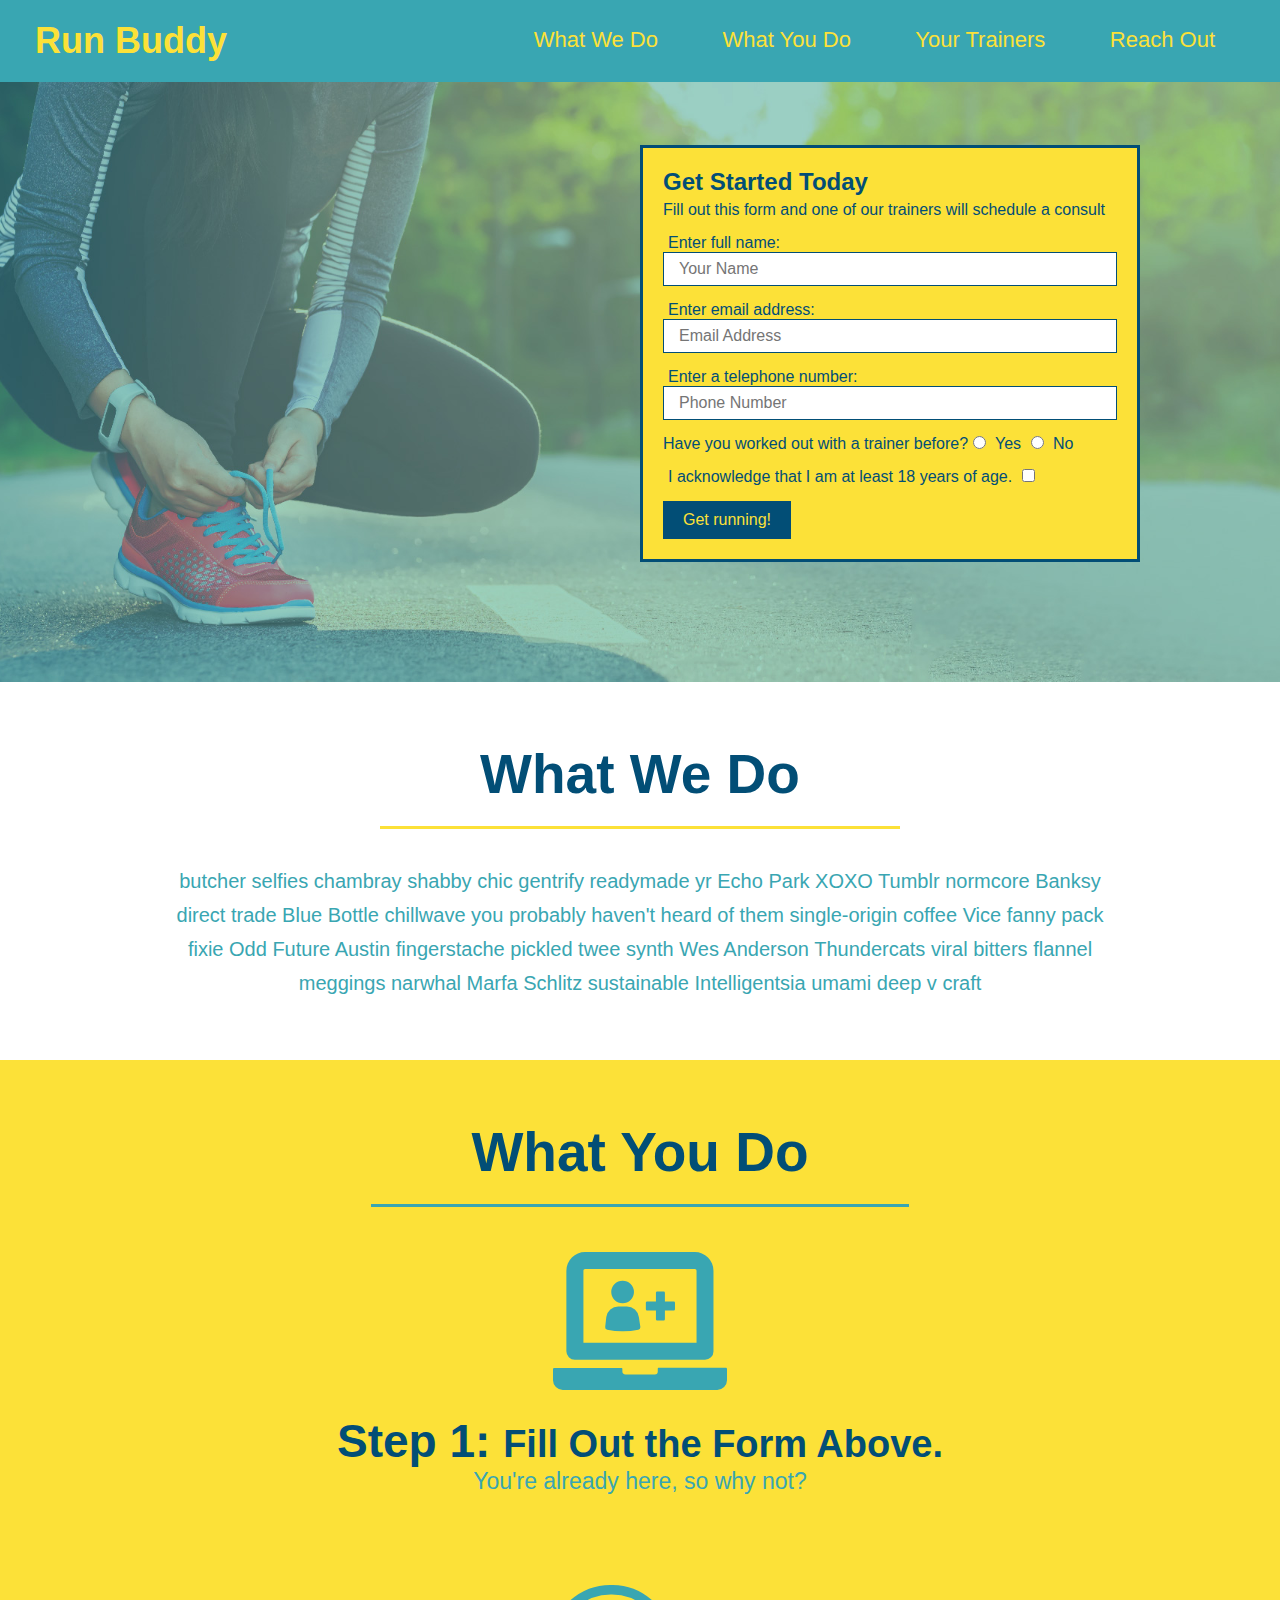
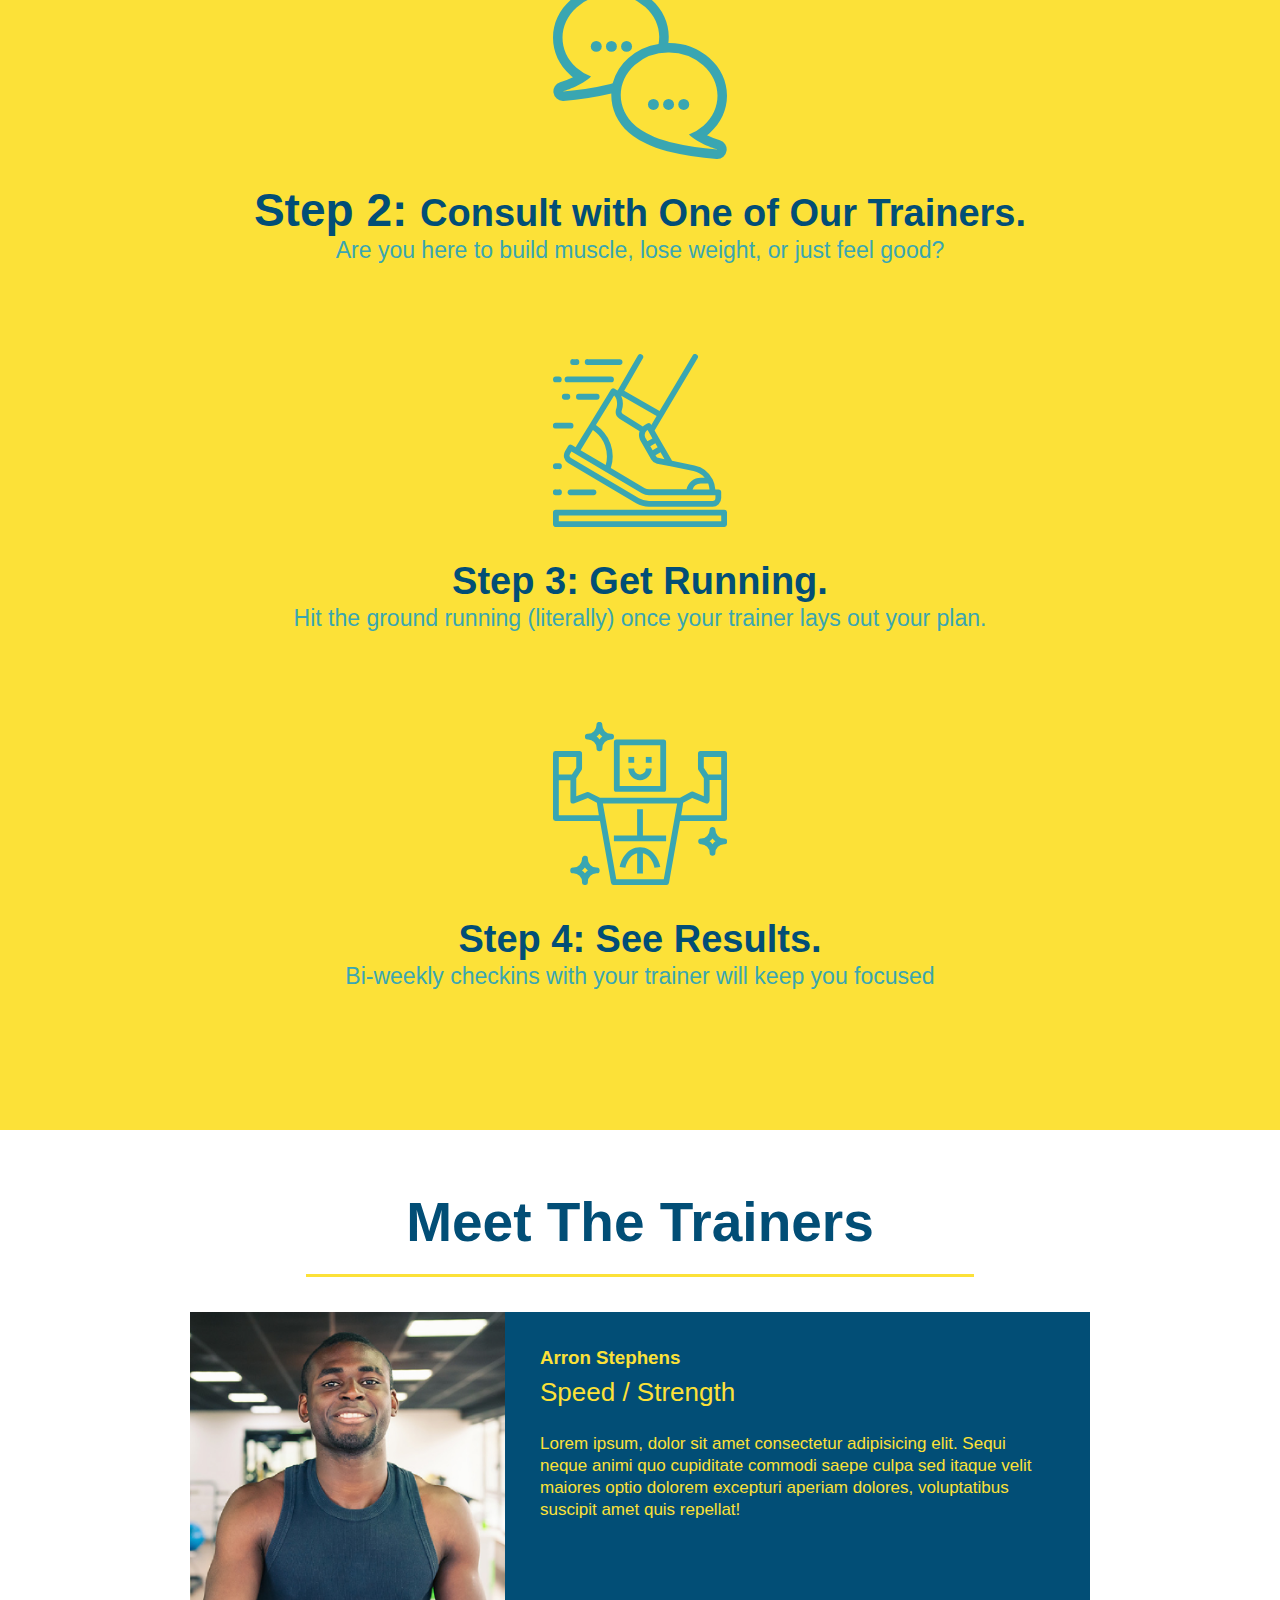
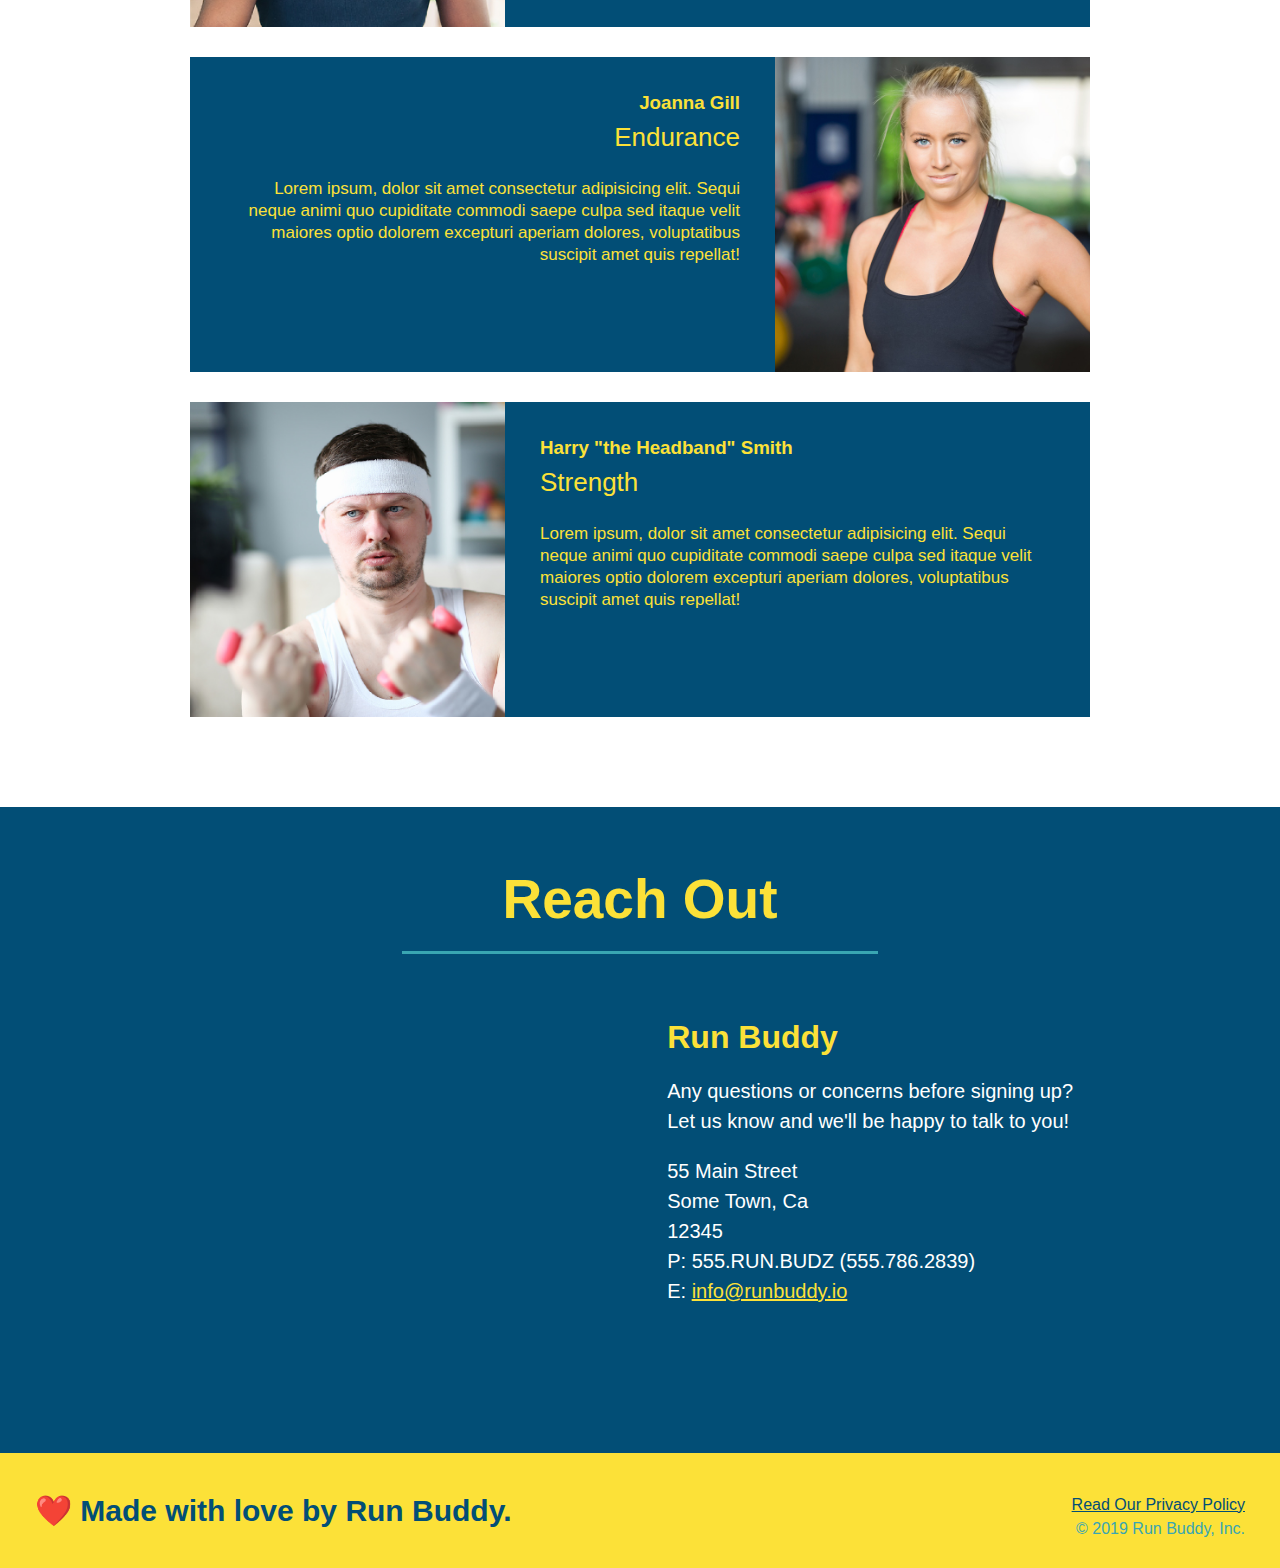
==== index.html @ 85650e06 "privacy policy" ====
<!DOCTYPE html>

<html lang="en">

<head>

<meta charset="UTF-8" />
<title>Run Buddy</title>
<link rel="stylesheet" href="./assets/css/style.css" />
</head>

<body>

    <!-- navigation -->
<header>
    <h1>
        <a href="/">Run Buddy</a>
    </h1>
    <nav>
        <!-- Unordered list element -->
        <ul>
            <!-- List item element -->
            <li>
                <!-- Anchor element -->
                <a href="#what-we-do">What We Do</a>
            </li>
            <li>
                <a href="#what-you-do">What You Do</a>
            </li>
            <li>
                <a href="#your-trainers">Your Trainers</a>
            </li>
            <li>
                <a href="#reach-out">Reach Out</a>
            </li>
        </ul>
    </nav>
</header>

<!-- hero/jumbotron -->
<section class="hero">
    <div class="hero-form">
        <h3>Get Started Today</h3>
        <p>Fill out this form and one of our trainers will schedule a consult</p>
        <!-- Add form element -->
        <form>
            <label for="name">Enter full name:</label>
            <input type="text" placeholder="Your Name" name="name" id="name" class="form-input" />
            <label for="email">Enter email address:</label>
            <input type="email" placeholder="Email Address" name="email" id="email" class="form-input" />
            <label for="phone">Enter a telephone number:</label>
            <input type="tel" placeholder="Phone Number" name="phone" id="phone" class="form-input" />
            <p>
                Have you worked out with a trainer before?
                <input type="radio" name="trainer-confirm" id="trainer-yes" />
                <label for="trainer-yes">Yes</label>
                <input type="radio" name="trainer-confirm" id="trainer-no" />
                <label for="trainer-no">No</label>
            </p>
            <P>
            <label for="checkbox" >
                I acknowledge that I am at least 18 years of age.
            </label>
            <input type="checkbox" name="age-confirm" id="checkbox" />    
            </P>
            <button type="submit">
                Get running!
            </button>
        </form>
    </div>
</section>
<!--end hero -->

<!-- "What we do" section -->
<section id="what-we-do" class="intro">
    <h2 class="section-title primary-border">What We Do</h2>
    <p>
        butcher selfies chambray shabby chic gentrify readymade yr Echo Park XOXO Tumblr normcore Banksy direct trade Blue Bottle chillwave you probably haven't heard of them single-origin coffee Vice fanny pack fixie Odd Future Austin fingerstache pickled twee synth Wes Anderson Thundercats viral bitters flannel meggings narwhal Marfa Schlitz sustainable Intelligentsia umami deep v craft
    </p>
</section>

<!-- "what you do" -->
<section id="what-you-do" class="steps">
    <h2 class="section-title secondary-border">What You Do</h2>

    <div>
        <img src="./assets/images/step-1.svg" alt="" />
        <h3>Step 1: <span>Fill Out the Form Above.</span></h3>
        <p>You're already here, so why not?</p>
    </div>

    <div>
        <img src="./assets/images/step-2.svg" alt="" />
        <h3>Step 2: <span>Consult with One of Our Trainers.</span></h3>
        <p>Are you here to build muscle, lose weight, or just feel good?</p>
    </div>

    <div>
        <img src="./assets/images/step-3.svg" alt="" />
        <h3> <span>Step 3: Get Running.</span></h3>
        <p>Hit the ground running (literally) once your trainer lays out your plan.</p>
    </div>

    <div>
        <img src="./assets/images/step-4.svg" alt="" />
        <h3> <span>Step 4: See Results.</span></h3>
        <p>Bi-weekly checkins with your trainer will keep you focused</p>
    </div>
</section>

<!-- "meet the trainers" section -->
<section id="your-trainers" class="trainers">
    <h2 class="section-title primary-border">
        Meet The Trainers
    </h2>
    <article class="trainer">
        <img src="./assets/images/trainer-1.jpg" alt="Arron Stephens in his workout clothes, ready to pump iron" />
        <div class="trainer-bio text-left">
            <h3>Arron Stephens</h3>
            <h4>Speed / Strength</h4>
            <p>Lorem ipsum, dolor sit amet consectetur adipisicing elit. Sequi neque animi quo cupiditate commodi saepe culpa sed
                itaque velit maiores optio dolorem excepturi aperiam dolores, voluptatibus suscipit amet quis repellat!
            </p>
            </div>
    </article>
    <!-- second trainer bio -->
    <article class="trainer">
        <div class="trainer-bio text-right">
            <h3>Joanna Gill</h3>
            <h4>Endurance</h4>
            <p>Lorem ipsum, dolor sit amet consectetur adipisicing elit. Sequi neque animi quo cupiditate commodi saepe culpa sed
                itaque velit maiores optio dolorem excepturi aperiam dolores, voluptatibus suscipit amet quis repellat!
            </p>
            </div>
            <img src="./assets/images/trainer-2.jpg" alt="Joanna Gill colling off after a workout" />
            </article>

            <!-- third trainer bio -->
            <article class="trainer">
                <img src="./assets/images/trainer-3.jpg" alt="Harry Smith wearing a headband and lifting comically small pink weights" />
                <div class="trainer-bio text-left">
                    <h3>Harry "the Headband" Smith</h3>
                    <h4>Strength</h4>
                    <p>Lorem ipsum, dolor sit amet consectetur adipisicing elit. Sequi neque animi quo cupiditate commodi saepe culpa sed
                        itaque velit maiores optio dolorem excepturi aperiam dolores, voluptatibus suscipit amet quis repellat!
                    </p>
                </div>
            </article>
</section>

<!-- "reach out" section -->
<section id="reach-out" class="contact">
    <h2 class="section-title secondary-border">Reach Out</h2>
    <div class="contact-info">
        <iframe
        src="https://www.google.com/maps/embed?pb=!1m18!1m12!1m3!1d3147.1079747227936!2d-120.42364418397035!3d37.92790791110593!2m3!1f0!2f0!3f0!3m2!1i1024!2i768!4f13.1!3m3!1m2!1s0x8090c49129b6ac57%3A0xb56c7eb95a2cd8bd!2sMain%20St%2C%20California%2095327!5e0!3m2!1sen!2sus!4v1616426329495!5m2!1sen!2sus"
        style="border:0;"
        allowfullscreen=""
        loading="lazy">
    </iframe>
    <div>
        <h3>Run Buddy</h3>
        <p>
            Any questions or concerns before signing up?
            <br />
            Let us know and we'll be happy to talk to you!
        </p>
        <address>
            55 Main Street <br/>
            Some Town, Ca <br/>
            12345<br />
            P: 555.RUN.BUDZ (555.786.2839)<br/>
            E: <a href="mailto:info@runbuddy.io">info@runbuddy.io</a>
        </address>
        </div>
    </div>
</section>

<!-- footer -->
<footer>
    <h2>❤️ Made with love by Run Buddy.</h2>
    <div>
        <a href="./privacy-policy.html">Read Our Privacy Policy</a><br />
        &copy; 2019 Run Buddy, Inc.
    </div>
</footer>

</body>

</html>
---- assets/css/style.css ----
* {
    margin: 0;
    padding: 0;
    box-sizing: border-box;
}

body {
    /* more on this crazy alphanumerical value in a minute */
    color: #39a6b2;
    font-family: Helvetica, Arial, sans-serif;
}

/* apply styles to <header> */
header {
    padding: 20px 35px;
    background-color: #39a6b2
}

header h1 {
    font-weight: bold;
    font-size: 36px;
    color: #fce138;
    margin: 0;
    display: inline;
}

header a {
    text-decoration: none;
    color: #fce138;
}

header nav {
    float: right;
    margin: 7px 0;
}

header nav ul li {
    display: inline;
}

header nav ul li a {
    margin: 0 30px;
    font-weight: lighter;
    font-size: 22px;
}

footer {
    background: #fce138;
    width: 100%;
    padding: 40px 35px;
}

footer h2 {
    display: inline;
    color: #024e76;
    font-size: 30px;
    margin: 0;
}

footer div {
    float: right;
    line-height: 1.5;
    text-align: right;
}

footer a {
    color: #024e76
}

section {
    padding: 60px;
}

/* Hero Style Start */
.hero {
    background-image: url("../images/hero-bg.jpg");
    height: 600px;
    background-size: cover;
    background-position: center;
    position: relative;
}

.hero-form {
    color: #024e76;
    background-color: #fce138;
    padding: 20px;
    width: 500px;
    border: solid 3px #024e76;
    position: absolute;
    bottom: 120px;
    right: 140px;
}
/* Hero Style End */

.hero-form h3 {
    font-size: 24px;
    margin: 0;
}

.hero-form p {
    margin: 5px 0 15px 0;
}

.form-input {
    border: 1px solid #024e76;
    display: block;
    padding: 7px 15px;
    font-size: 16px;
    color: #024e76;
    width: 100%;
    margin-bottom: 15px;
}

.hero-form label {
    margin: 0 5px;
}

.hero-form button {
    color: #fce138;
    background-color: #024e76;
    border: none;
    padding: 10px 20px;
    font-size: 16px;
}

.intro {
    text-align: center;
}

.intro p {
    line-height: 1.7;
    color: #39a6b2;
    width: 80%;
    font-size: 20px;
    margin: 0 auto;
}

.steps {
    text-align: center;
    background: #fce138;
}

.section-title {
    font-size: 55px;
    color: #024e76;
    margin-bottom: 35px;
    padding: 0 100px 20px 100px;
    display: inline-block;
    border-bottom: 3px solid;
}

.primary-border {
    border-color: #fce138;
}

.secondary-border {
    border-color: #39a6b2;
}

.steps div {
    margin-bottom: 80px;
}

.steps img {
    width: 15%;
    margin: 10px 0;
}

.steps h3 {
    color: #024e76;
    font-size: 46px;
    margin-top: 10px;
}

.steps p {
    color: #39a6b2;
    font-size: 23px;
}

.steps span {
    font-size: 38px;
}

.trainers {
    text-align: center;
}

.trainer {
    width: 900px;
    margin: 0 auto 30px auto;
    background: #024e76;
    color: #fce138;
    overflow: auto;
}

.trainer img {
    width: 35%;
    float: left;
}

.trainer-bio {
    padding: 35px;
    float: left;
    width: 65%;
}

.text-left {
    text-align: left;
}

.text-right {
    text-align: right;
}

.trainer-bio h3 {
    font-size: 32 px;
    margin-bottom: 8px;
}

.trainer-bio h4 {
    font-weight: lighter;
    font-size: 26px;
    margin-bottom: 25px;
}

.trainer-bio p {
    font-size: 17px;
    line-height: 1.3;
}

/* REACH OUT STYLES START */
.contact {
    text-align: center;
    background: #024e76;
}

.contact h2 {
    color: #fce138;
}

.contact-info iframe {
    width: 400px;
    height: 400px;
}

.contact-info div {
    width: 410px;
    display: inline-block;
    vertical-align: top;
    text-align: left;
    margin: 30px 0 0 60px;
    color: white;
}

.contact-info h3 {
    color: #fce138;
    font-size: 32px;
}

.contact-info p,
.contact-info address {
    margin: 20px 0;
    line-height: 1.5;
    font-size: 20px;
    font-style: normal;
}

.contact-info a {
    color: #fce138;
}

/* REACH OUT STYLES END */
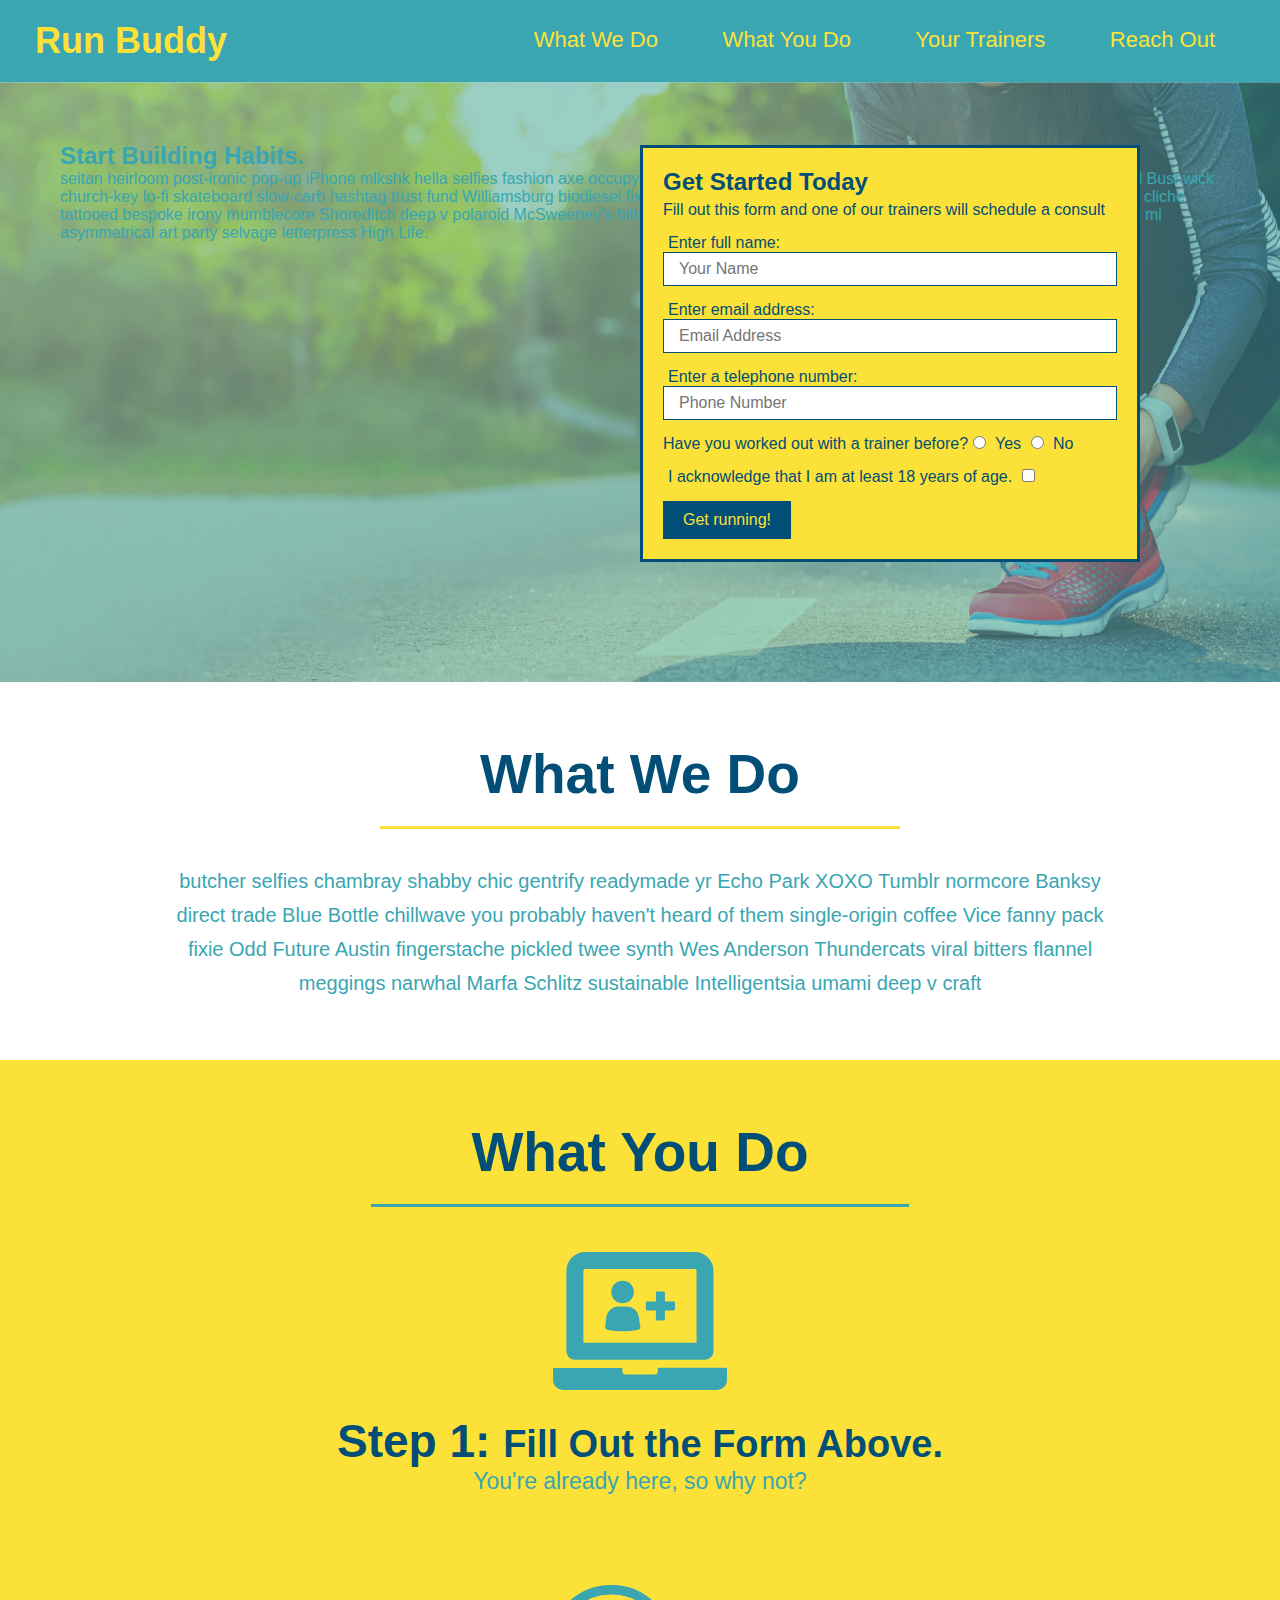
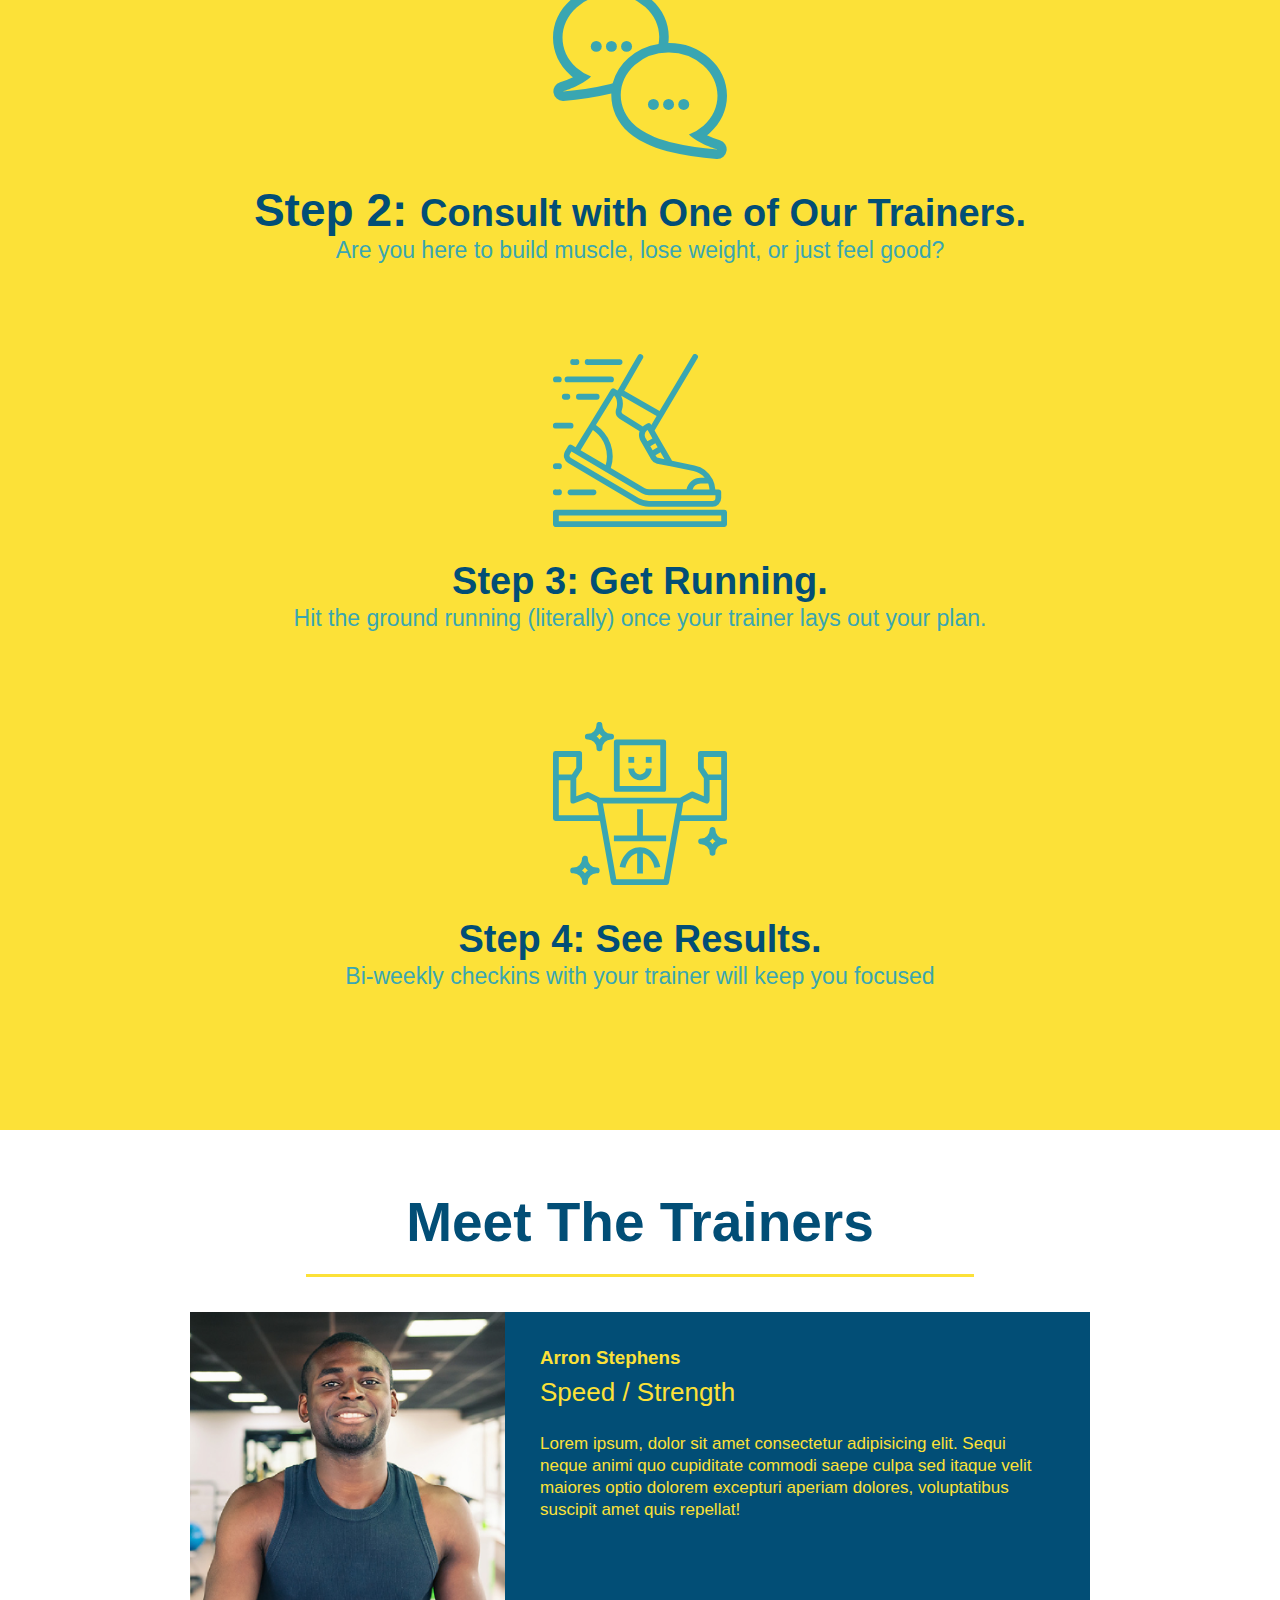
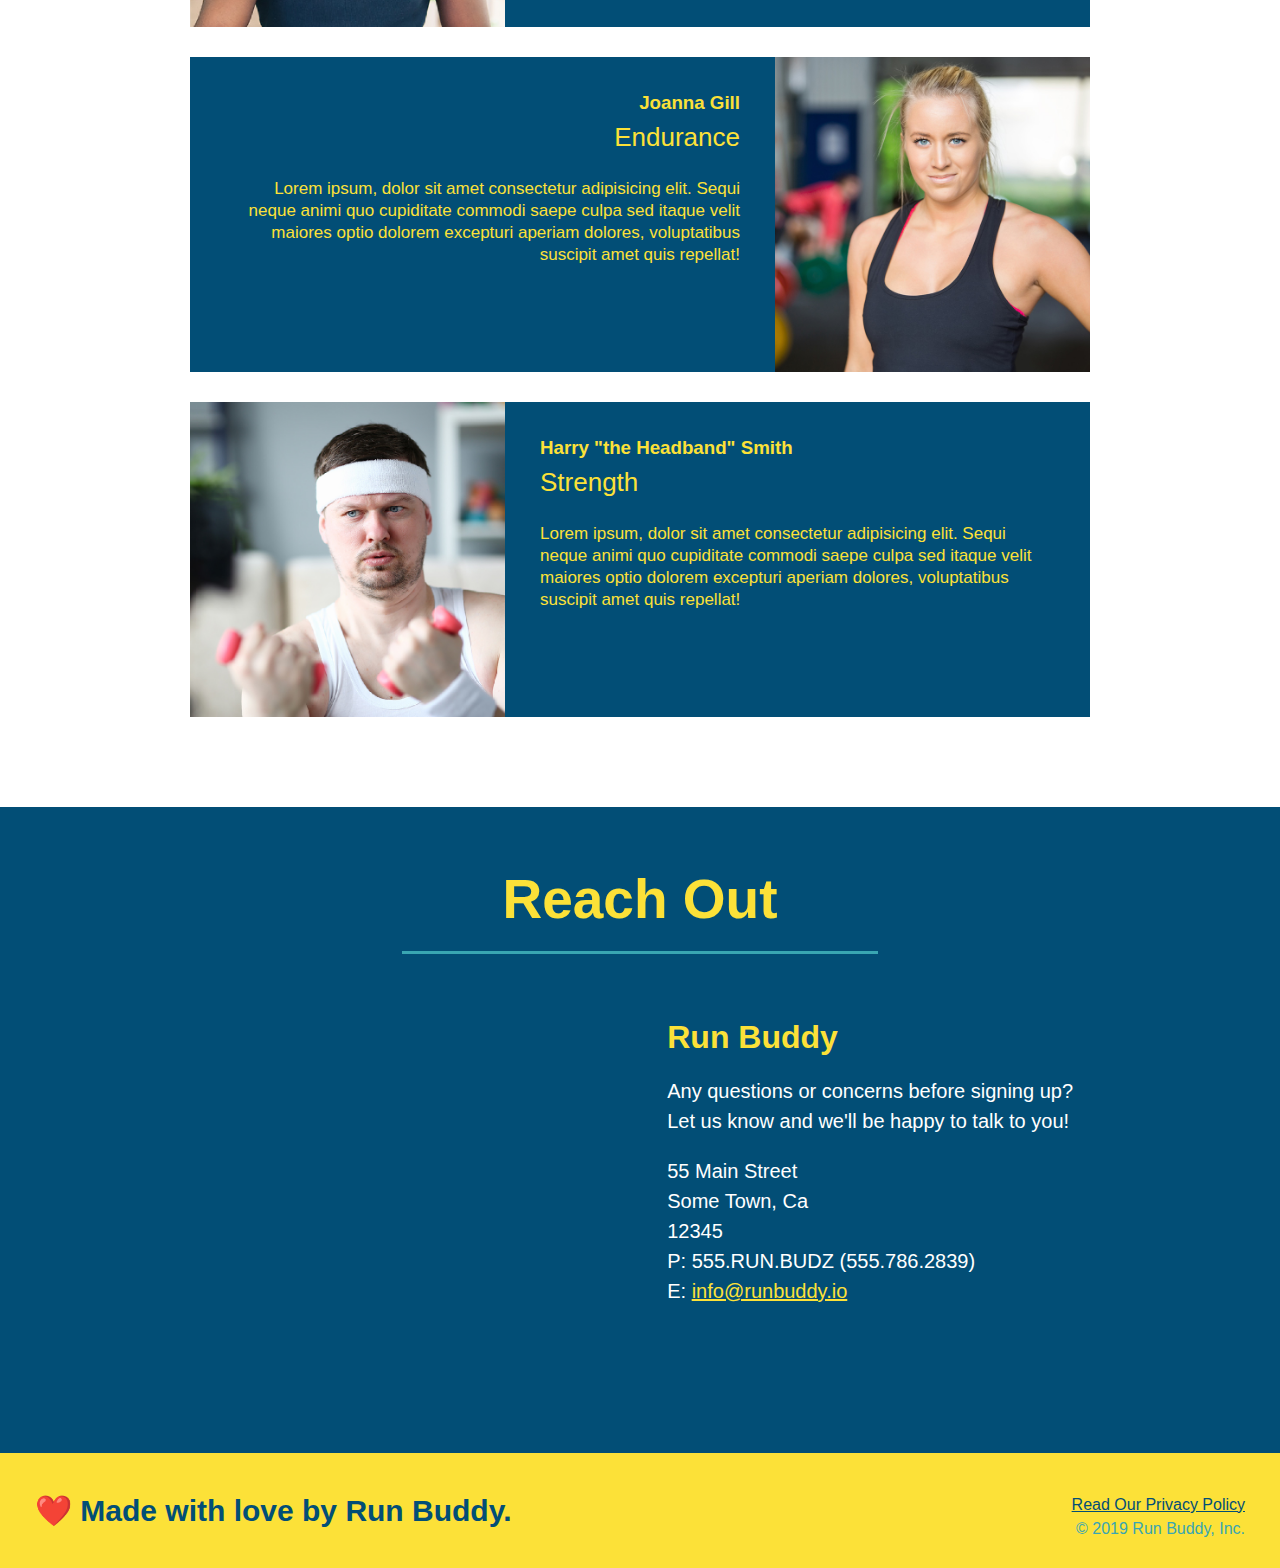
==== commit 8b26434c: "add content to hero, replace image" ====
--- a/index.html
+++ b/index.html
@@ -39,6 +39,12 @@
 
 <!-- hero/jumbotron -->
 <section class="hero">
+    <div class="hero-cta">
+        <h2>Start Building Habits.</h2>
+        <p>seitan heirloom post-ironic pop-up iPhone mlkshk hella selfies fashion axe occupy readymade put a bird on it messenger bag Wes Anderson Schlitz plaid Bushwick church-key lo-fi skateboard slow-carb hashtag trust fund Williamsburg biodiesel fixie farm-to-table 8-bit banjo XOXO Banksy chillwave bicycle rights retro cliche tattooed bespoke irony mumblecore Shoreditch deep v polaroid McSweeney's bitters cray gentrify tofu Marfa you probably haven't heard of them yr banh mi asymmetrical art party selvage letterpress High Life.
+            
+        </p>
+    </div>
     <div class="hero-form">
         <h3>Get Started Today</h3>
         <p>Fill out this form and one of our trainers will schedule a consult</p>
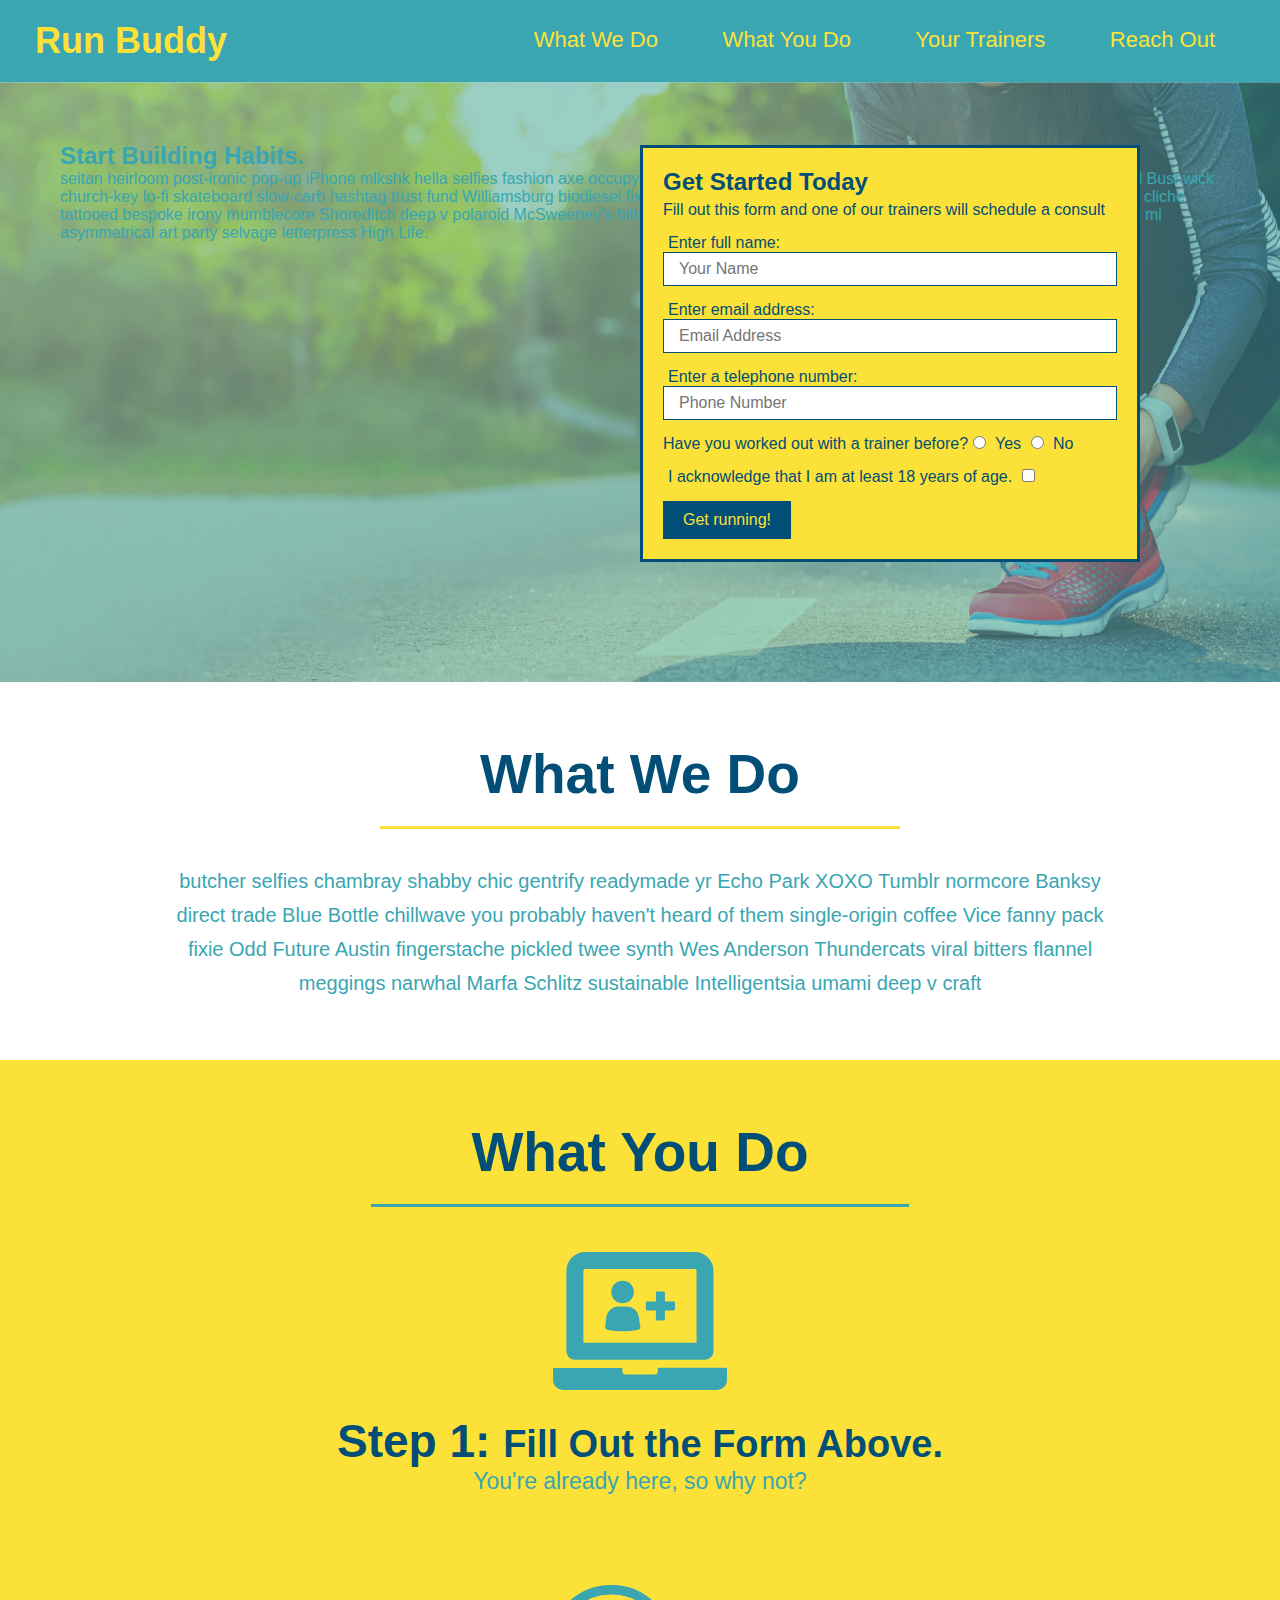
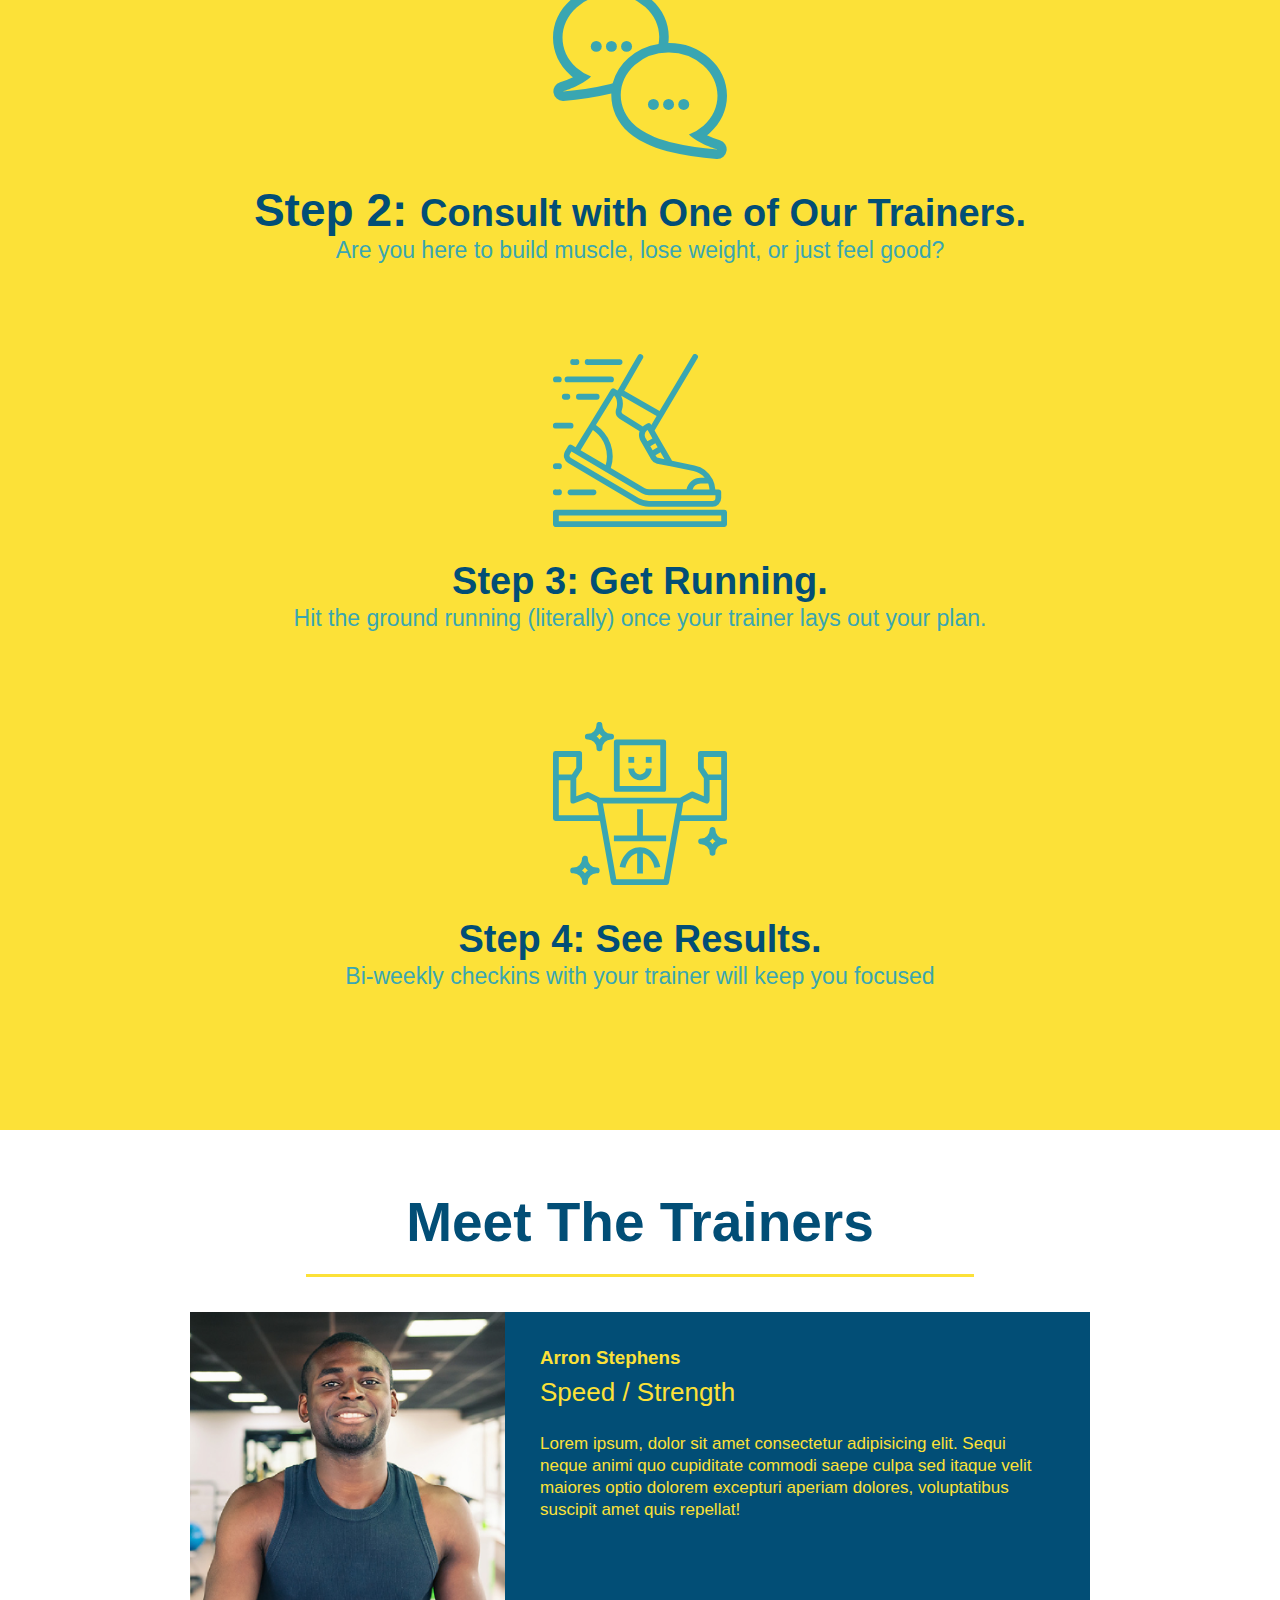
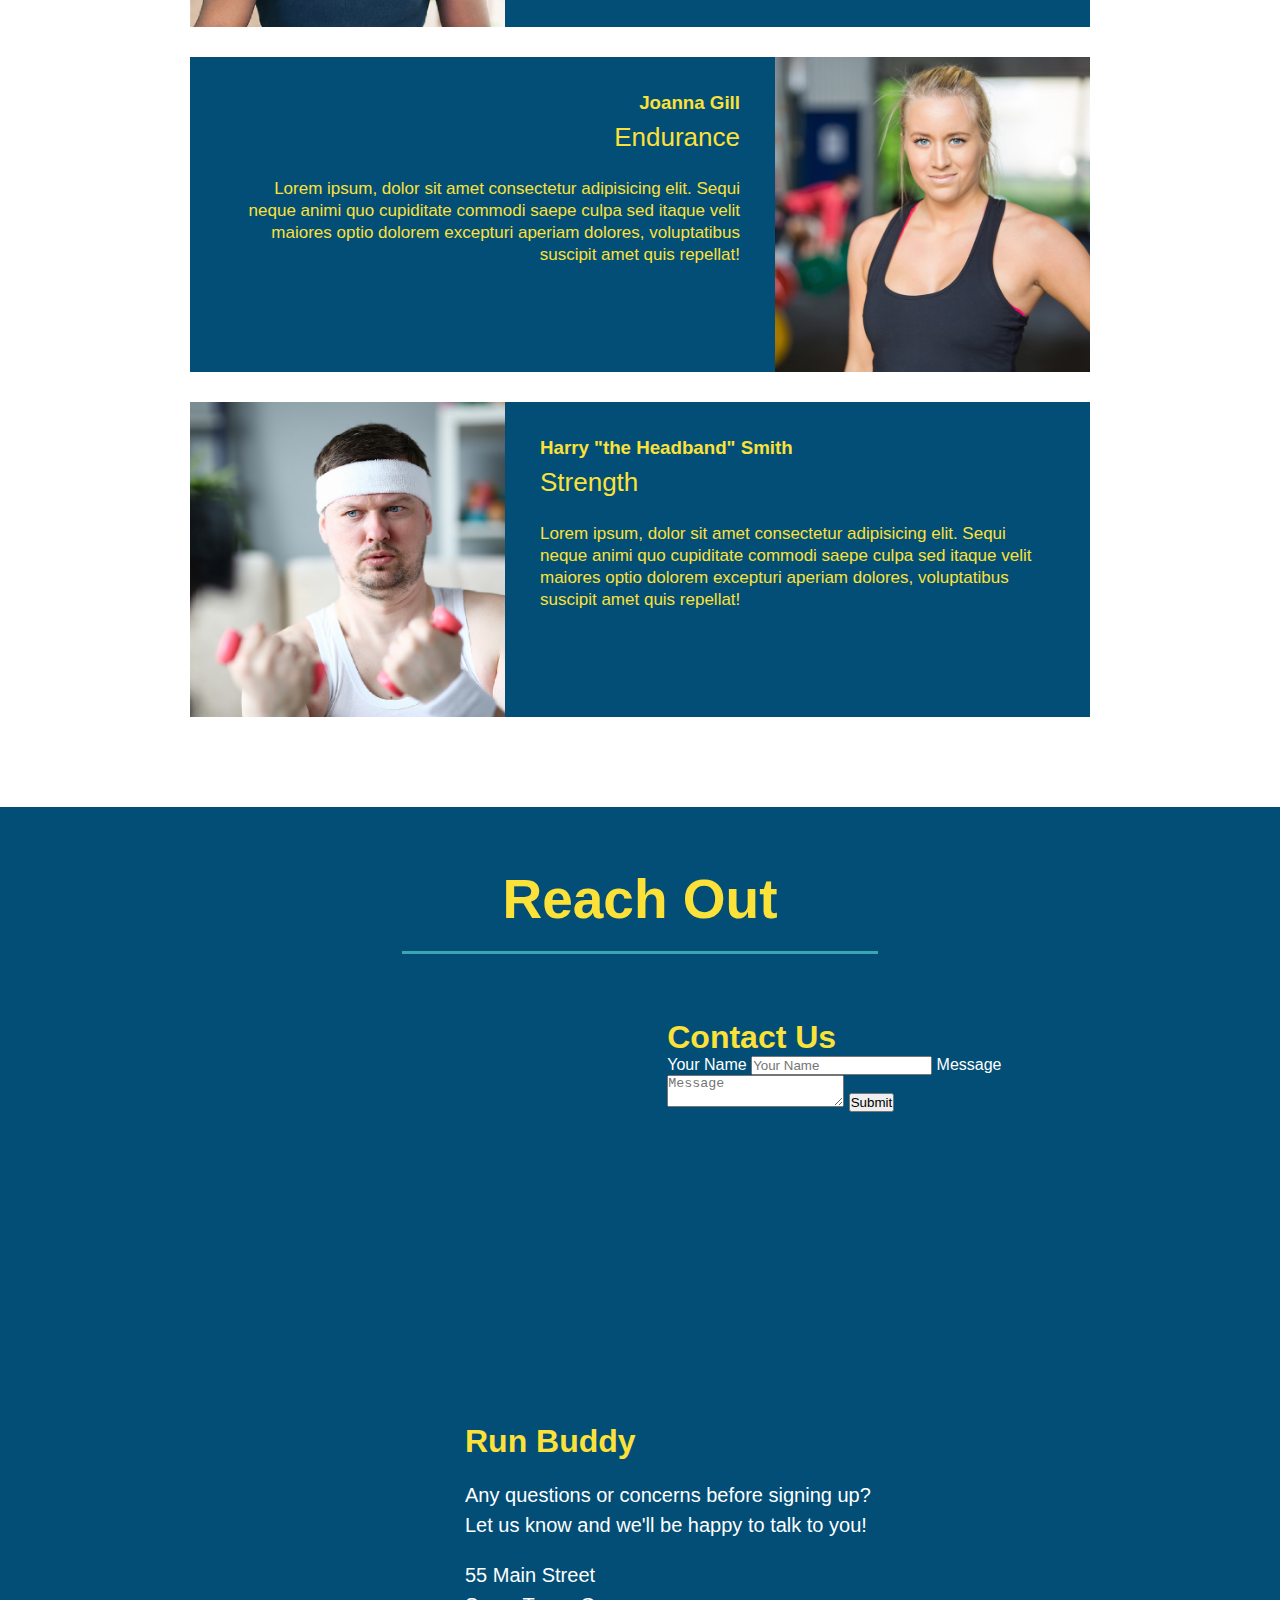
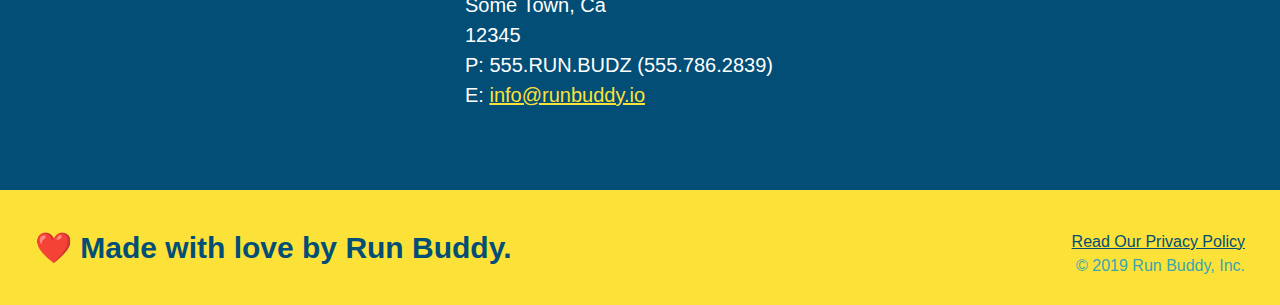
==== commit 5df57a8c: "add contact form" ====
--- a/index.html
+++ b/index.html
@@ -158,12 +158,25 @@
 <section id="reach-out" class="contact">
     <h2 class="section-title secondary-border">Reach Out</h2>
     <div class="contact-info">
+        
         <iframe
         src="https://www.google.com/maps/embed?pb=!1m18!1m12!1m3!1d3147.1079747227936!2d-120.42364418397035!3d37.92790791110593!2m3!1f0!2f0!3f0!3m2!1i1024!2i768!4f13.1!3m3!1m2!1s0x8090c49129b6ac57%3A0xb56c7eb95a2cd8bd!2sMain%20St%2C%20California%2095327!5e0!3m2!1sen!2sus!4v1616426329495!5m2!1sen!2sus"
         style="border:0;"
         allowfullscreen=""
         loading="lazy">
     </iframe>
+    <div class="contact-form">
+        <h3>Contact Us</h3>
+        <form>
+           <label for="contact-name">Your Name</label>
+           <input type="text" id="contact-name" placeholder="Your Name" />
+      
+           <label for="contact-message">Message</label>
+           <textarea id="contact-message" placeholder="Message"></textarea>
+      
+           <button type="submit">Submit</button>
+          </form>
+      </div>
     <div>
         <h3>Run Buddy</h3>
         <p>
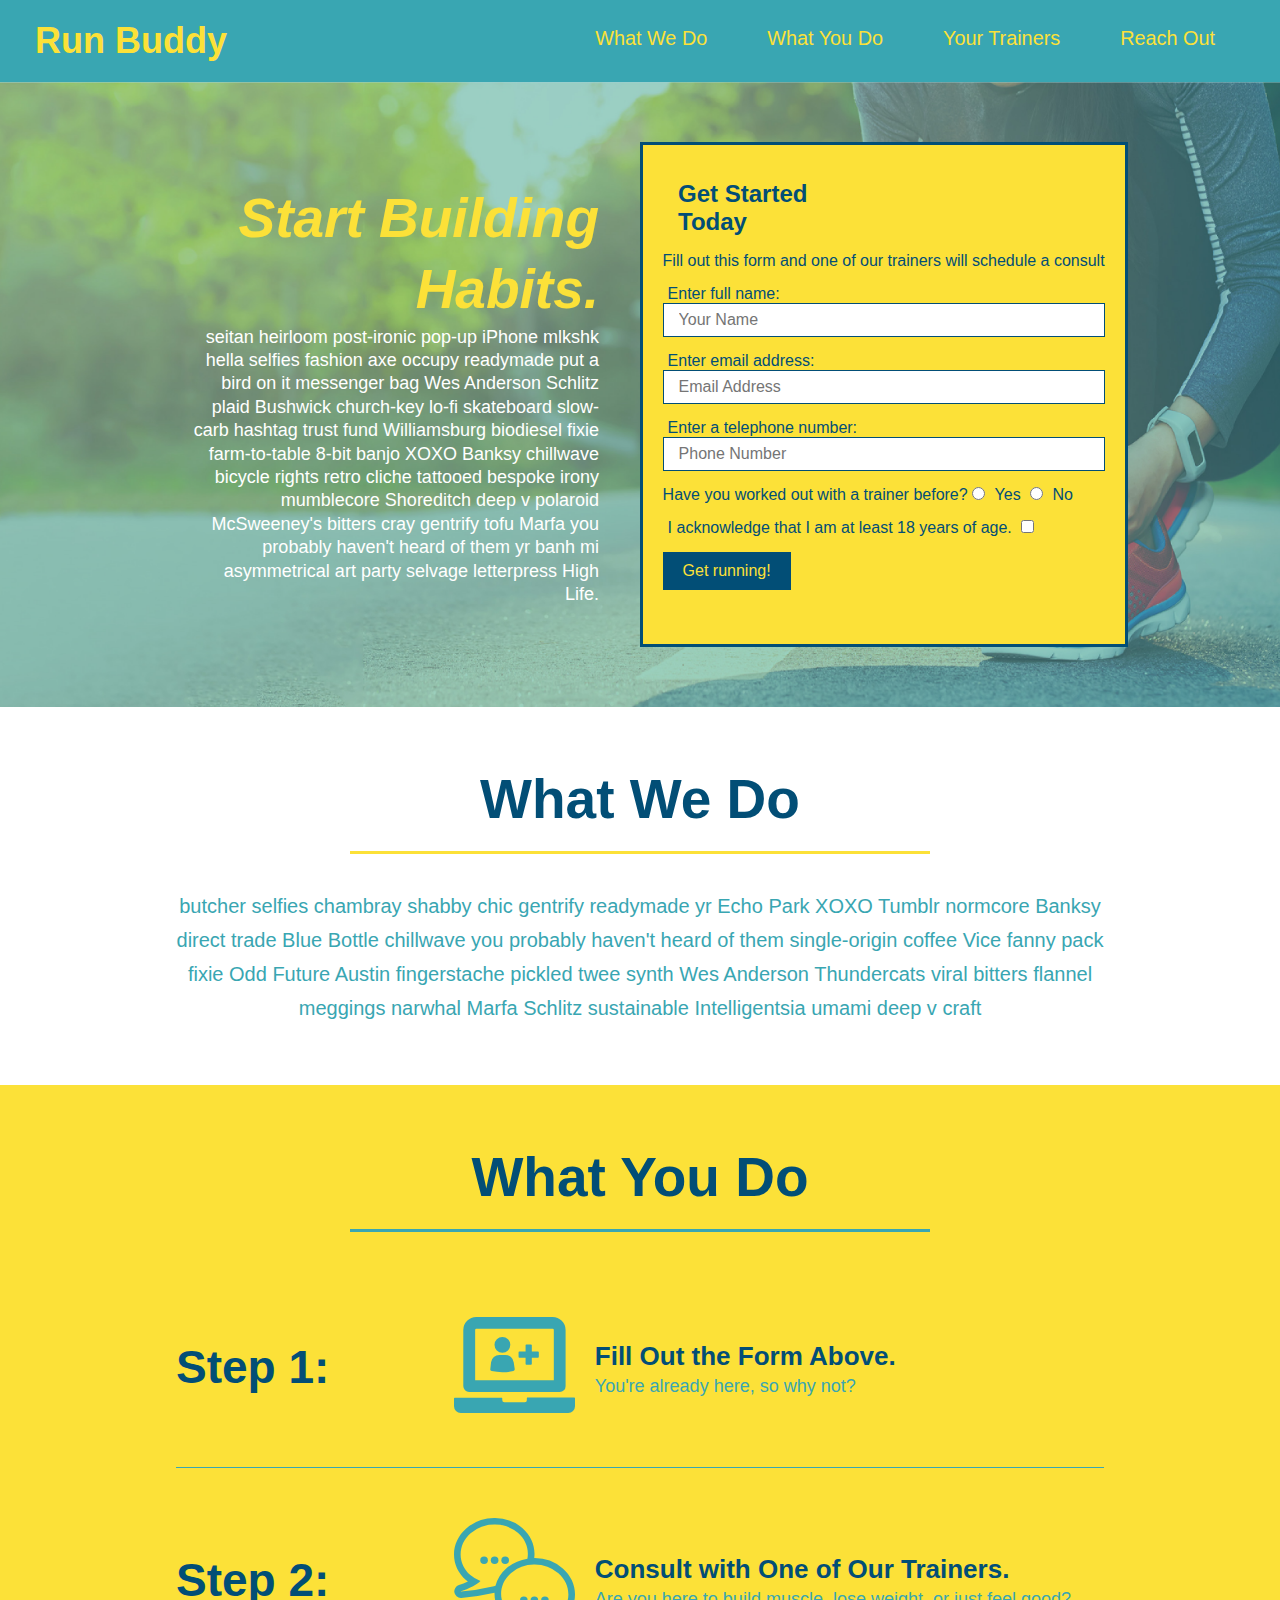
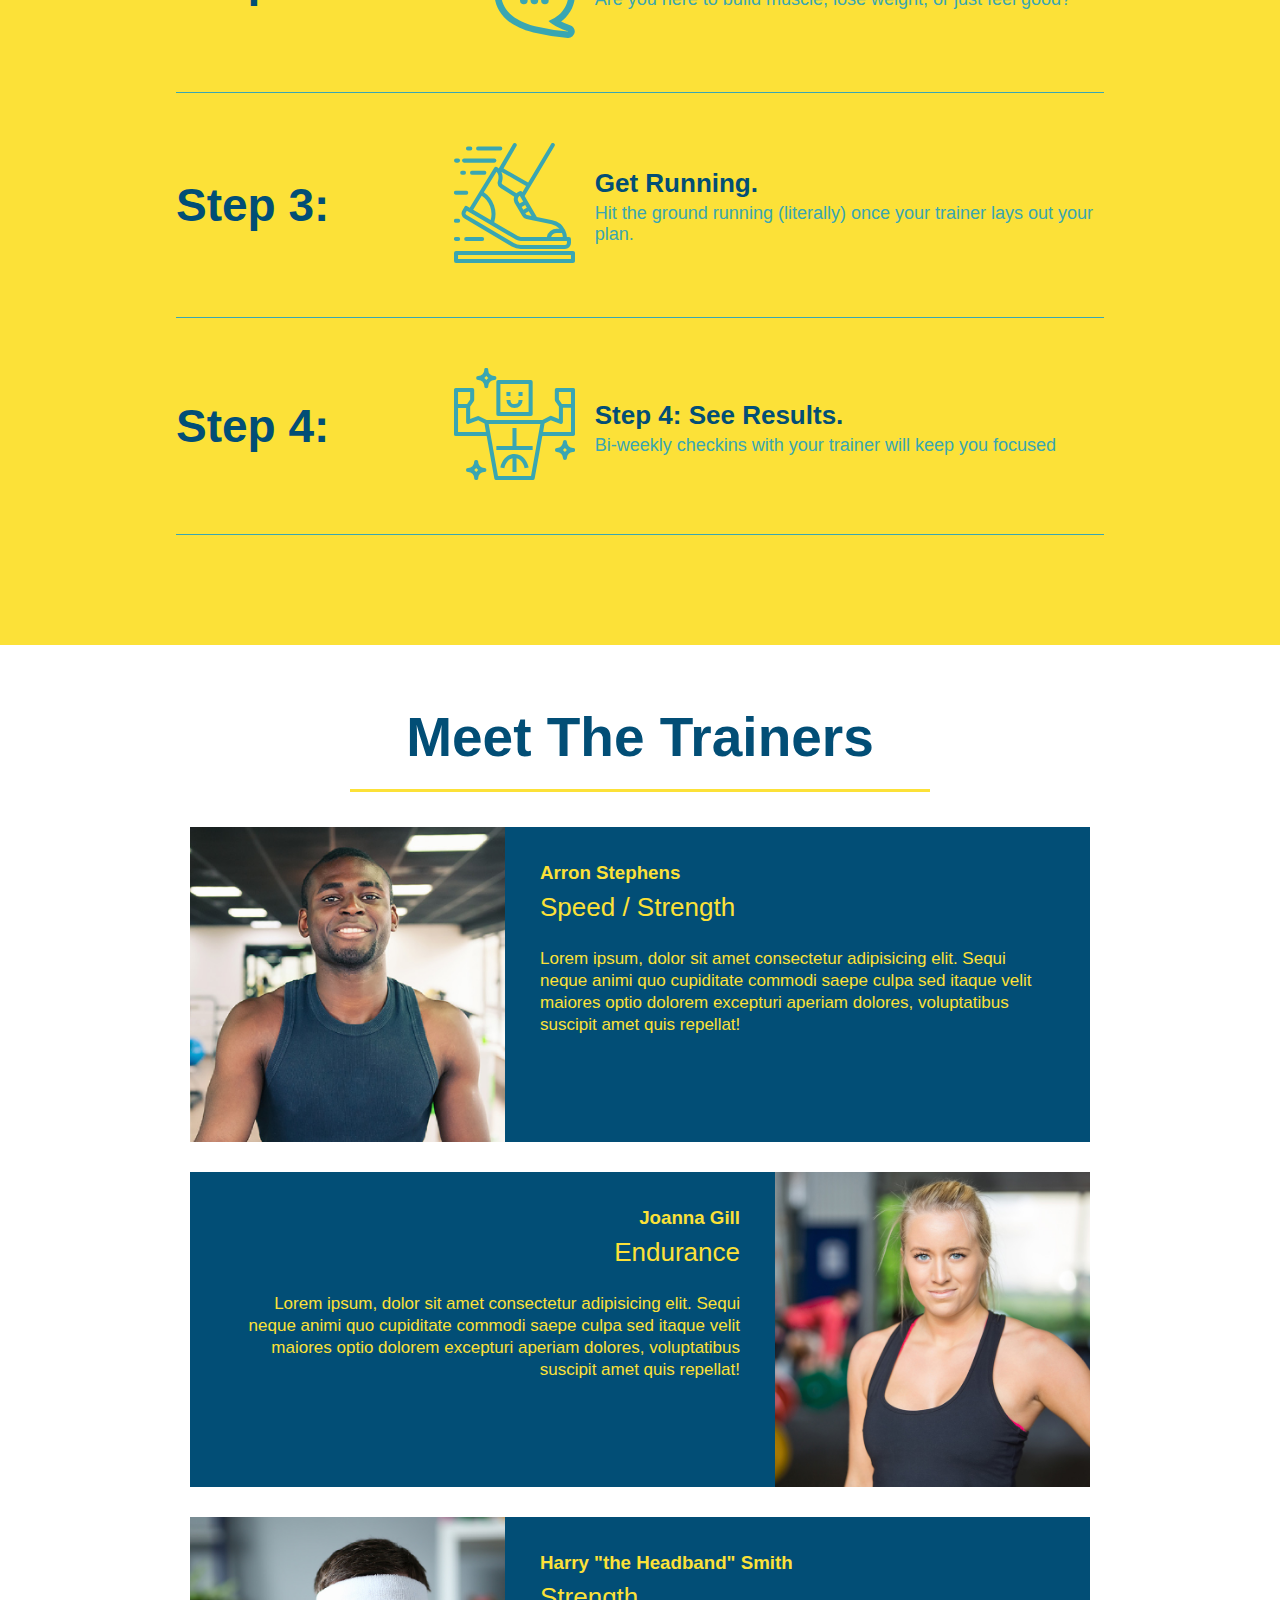
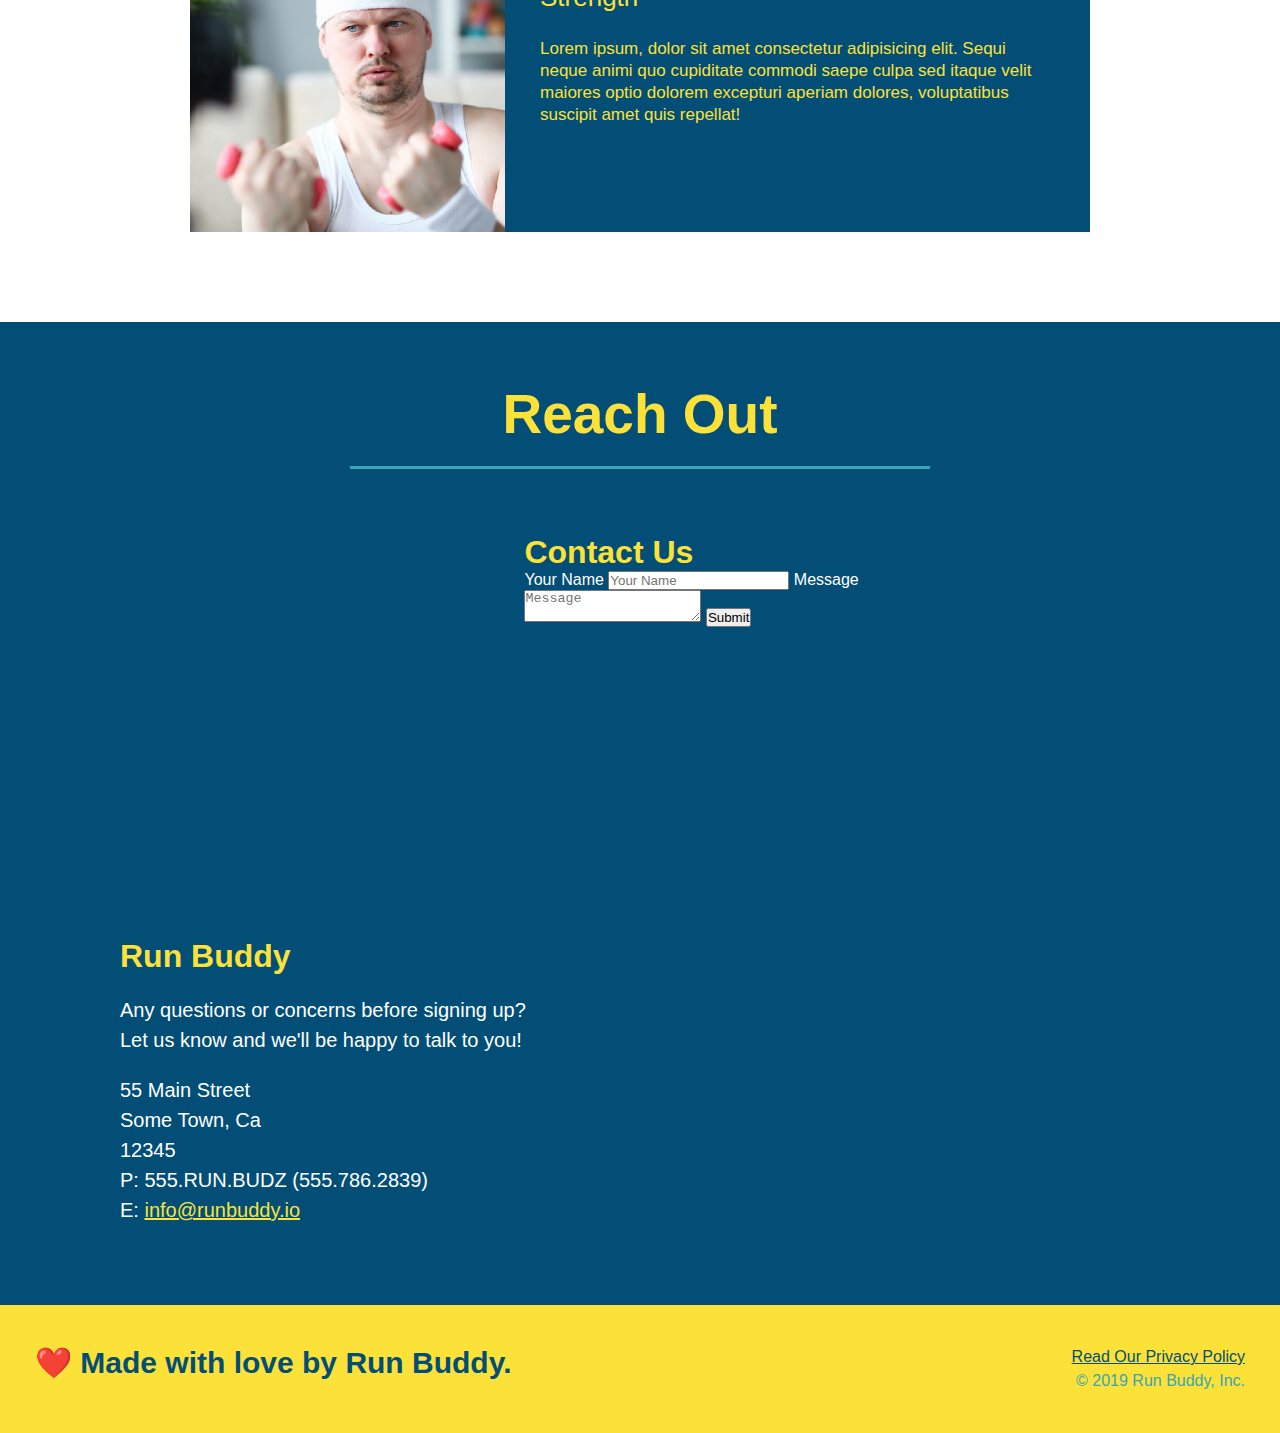
==== commit d9eab31e: "add flexbox to the steps" ====
--- a/index.html
+++ b/index.html
@@ -78,47 +78,84 @@
 <!--end hero -->
 
 <!-- "What we do" section -->
+
 <section id="what-we-do" class="intro">
+    <div class="flex-row">
     <h2 class="section-title primary-border">What We Do</h2>
+    </div>
+    <div class="flex-row">
     <p>
         butcher selfies chambray shabby chic gentrify readymade yr Echo Park XOXO Tumblr normcore Banksy direct trade Blue Bottle chillwave you probably haven't heard of them single-origin coffee Vice fanny pack fixie Odd Future Austin fingerstache pickled twee synth Wes Anderson Thundercats viral bitters flannel meggings narwhal Marfa Schlitz sustainable Intelligentsia umami deep v craft
     </p>
+    </div>
 </section>
 
 <!-- "what you do" -->
 <section id="what-you-do" class="steps">
+    <div class="flex-row">
     <h2 class="section-title secondary-border">What You Do</h2>
-
-    <div>
+    </div>
+
+    <div class="step">
+        <h3>Step 1:</h3>
+        <div class="step-info">
+            <div class="step-img">
         <img src="./assets/images/step-1.svg" alt="" />
-        <h3>Step 1: <span>Fill Out the Form Above.</span></h3>
+        </div>
+        <div class="step-text">
+            <h4>Fill Out the Form Above.</h4>
         <p>You're already here, so why not?</p>
     </div>
-
-    <div>
+    </div>
+    </div>
+
+    <div class="step">
+        <h3>Step 2:</h3>
+        <div class="step-info">
+            <div class="step-img">
         <img src="./assets/images/step-2.svg" alt="" />
-        <h3>Step 2: <span>Consult with One of Our Trainers.</span></h3>
+        </div>
+        <div class="step-text">
+        <h4>Consult with One of Our Trainers.</h4>
         <p>Are you here to build muscle, lose weight, or just feel good?</p>
     </div>
-
-    <div>
+    </div>
+    </div>
+
+    <div class="step">
+        <h3>Step 3:</h3>
+        <div class="step-info">
+            <div class="step-img">    
         <img src="./assets/images/step-3.svg" alt="" />
-        <h3> <span>Step 3: Get Running.</span></h3>
+        </div>
+        <div class="step-text">
+        <h4>Get Running.</h4>
         <p>Hit the ground running (literally) once your trainer lays out your plan.</p>
     </div>
-
-    <div>
+    </div>
+    </div>
+
+    <div class="step">
+        <h3>Step 4:</h3>
+        <div class="step-info">
+            <div class="step-img">
         <img src="./assets/images/step-4.svg" alt="" />
-        <h3> <span>Step 4: See Results.</span></h3>
+        </div>
+        <div class="step-text">
+        <h4>Step 4: See Results.</h4>
         <p>Bi-weekly checkins with your trainer will keep you focused</p>
+    </div>
+    </div>
     </div>
 </section>
 
 <!-- "meet the trainers" section -->
 <section id="your-trainers" class="trainers">
+    <div class="flex-row">
     <h2 class="section-title primary-border">
         Meet The Trainers
     </h2>
+    </div>
     <article class="trainer">
         <img src="./assets/images/trainer-1.jpg" alt="Arron Stephens in his workout clothes, ready to pump iron" />
         <div class="trainer-bio text-left">
@@ -156,7 +193,9 @@
 
 <!-- "reach out" section -->
 <section id="reach-out" class="contact">
+    <div class="flex-row">
     <h2 class="section-title secondary-border">Reach Out</h2>
+    </div>
     <div class="contact-info">
         
         <iframe
--- a/assets/css/style.css
+++ b/assets/css/style.css
@@ -13,7 +13,10 @@
 /* apply styles to <header> */
 header {
     padding: 20px 35px;
-    background-color: #39a6b2
+    background-color: #39a6b2;
+    display: flex;
+    justify-content: space-between;
+    flex-wrap: wrap;
 }
 
 header h1 {
@@ -21,7 +24,6 @@
     font-size: 36px;
     color: #fce138;
     margin: 0;
-    display: inline;
 }
 
 header a {
@@ -30,35 +32,39 @@
 }
 
 header nav {
-    float: right;
     margin: 7px 0;
 }
 
-header nav ul li {
-    display: inline;
+header nav ul {
+    display: flex;
+    flex-wrap: wrap;
+    justify-content: space-between;
+    align-items: center;
+    list-style: none;
 }
 
 header nav ul li a {
     margin: 0 30px;
     font-weight: lighter;
-    font-size: 22px;
+    font-size: 1.55vw;
 }
 
 footer {
+    display: flex;
     background: #fce138;
     width: 100%;
     padding: 40px 35px;
+    justify-content: space-between;
+    flex-wrap: wrap;
 }
 
 footer h2 {
-    display: inline;
     color: #024e76;
     font-size: 30px;
     margin: 0;
 }
 
 footer div {
-    float: right;
     line-height: 1.5;
     text-align: right;
 }
@@ -74,27 +80,41 @@
 /* Hero Style Start */
 .hero {
     background-image: url("../images/hero-bg.jpg");
-    height: 600px;
     background-size: cover;
     background-position: center;
-    position: relative;
+    display: flex;
+    justify-content: center;
+    flex-wrap: wrap;
 }
 
 .hero-form {
     color: #024e76;
     background-color: #fce138;
     padding: 20px;
-    width: 500px;
     border: solid 3px #024e76;
-    position: absolute;
-    bottom: 120px;
-    right: 140px;
 }
 /* Hero Style End */
+
+.hero-cta {
+    width: 35%;
+    text-align: right;
+    margin: 3.5%;
+    color: #fff;
+    font-size: 18px;
+    line-height: 1.3;
+}
+
+.hero-cta h2 {
+    font-style: italic;
+    font-size: 55px;
+    color: #fce138;
+}
 
 .hero-form h3 {
     font-size: 24px;
     margin: 0;
+    width: 40%;
+    margin: 3.5%;
 }
 
 .hero-form p {
@@ -123,9 +143,6 @@
     font-size: 16px;
 }
 
-.intro {
-    text-align: center;
-}
 
 .intro p {
     line-height: 1.7;
@@ -133,20 +150,21 @@
     width: 80%;
     font-size: 20px;
     margin: 0 auto;
+    text-align: center;
 }
 
 .steps {
-    text-align: center;
     background: #fce138;
 }
 
 .section-title {
     font-size: 55px;
     color: #024e76;
-    margin-bottom: 35px;
-    padding: 0 100px 20px 100px;
-    display: inline-block;
     border-bottom: 3px solid;
+    padding-bottom: 20px;
+    text-align: center;
+    margin: 0 auto 35px auto;
+    width: 50%;
 }
 
 .primary-border {
@@ -157,28 +175,52 @@
     border-color: #39a6b2;
 }
 
-.steps div {
-    margin-bottom: 80px;
-}
-
-.steps img {
-    width: 15%;
-    margin: 10px 0;
-}
-
-.steps h3 {
+.step {
+    margin: 50px auto;
+    padding-bottom: 50px;
+    width: 80%;
+    border-bottom: 1px solid #39a6b2;
+    display: flex;
+    flex-wrap: wrap;
+    align-items: center;
+    justify-content: space-between;
+}
+
+.step h3 {
     color: #024e76;
     font-size: 46px;
-    margin-top: 10px;
-}
-
-.steps p {
+    flex: 1 30%;
+}
+
+.step-info {
+    flex: 2 70%;
+    display: flex;
+    flex-wrap: wrap;
+    align-items: center;
+}
+
+.step-text {
+    flex: 12;
+}
+
+.step-text p {
     color: #39a6b2;
-    font-size: 23px;
-}
-
-.steps span {
-    font-size: 38px;
+    font-size: 18px;
+}
+
+.step-text h4 {
+    font-size: 26px;
+    line-height: 1.5;
+    color: #024e76;
+}
+
+.step-img {
+    flex: 1 12%;
+    margin-right: 20px;
+}
+
+.step-img img {
+    max-width: 100%;
 }
 
 .trainers {
@@ -230,7 +272,6 @@
 
 /* REACH OUT STYLES START */
 .contact {
-    text-align: center;
     background: #024e76;
 }
 
@@ -269,4 +310,8 @@
     color: #fce138;
 }
 
-/* REACH OUT STYLES END */+/* REACH OUT STYLES END */
+
+.flex-row {
+    display: flex;
+}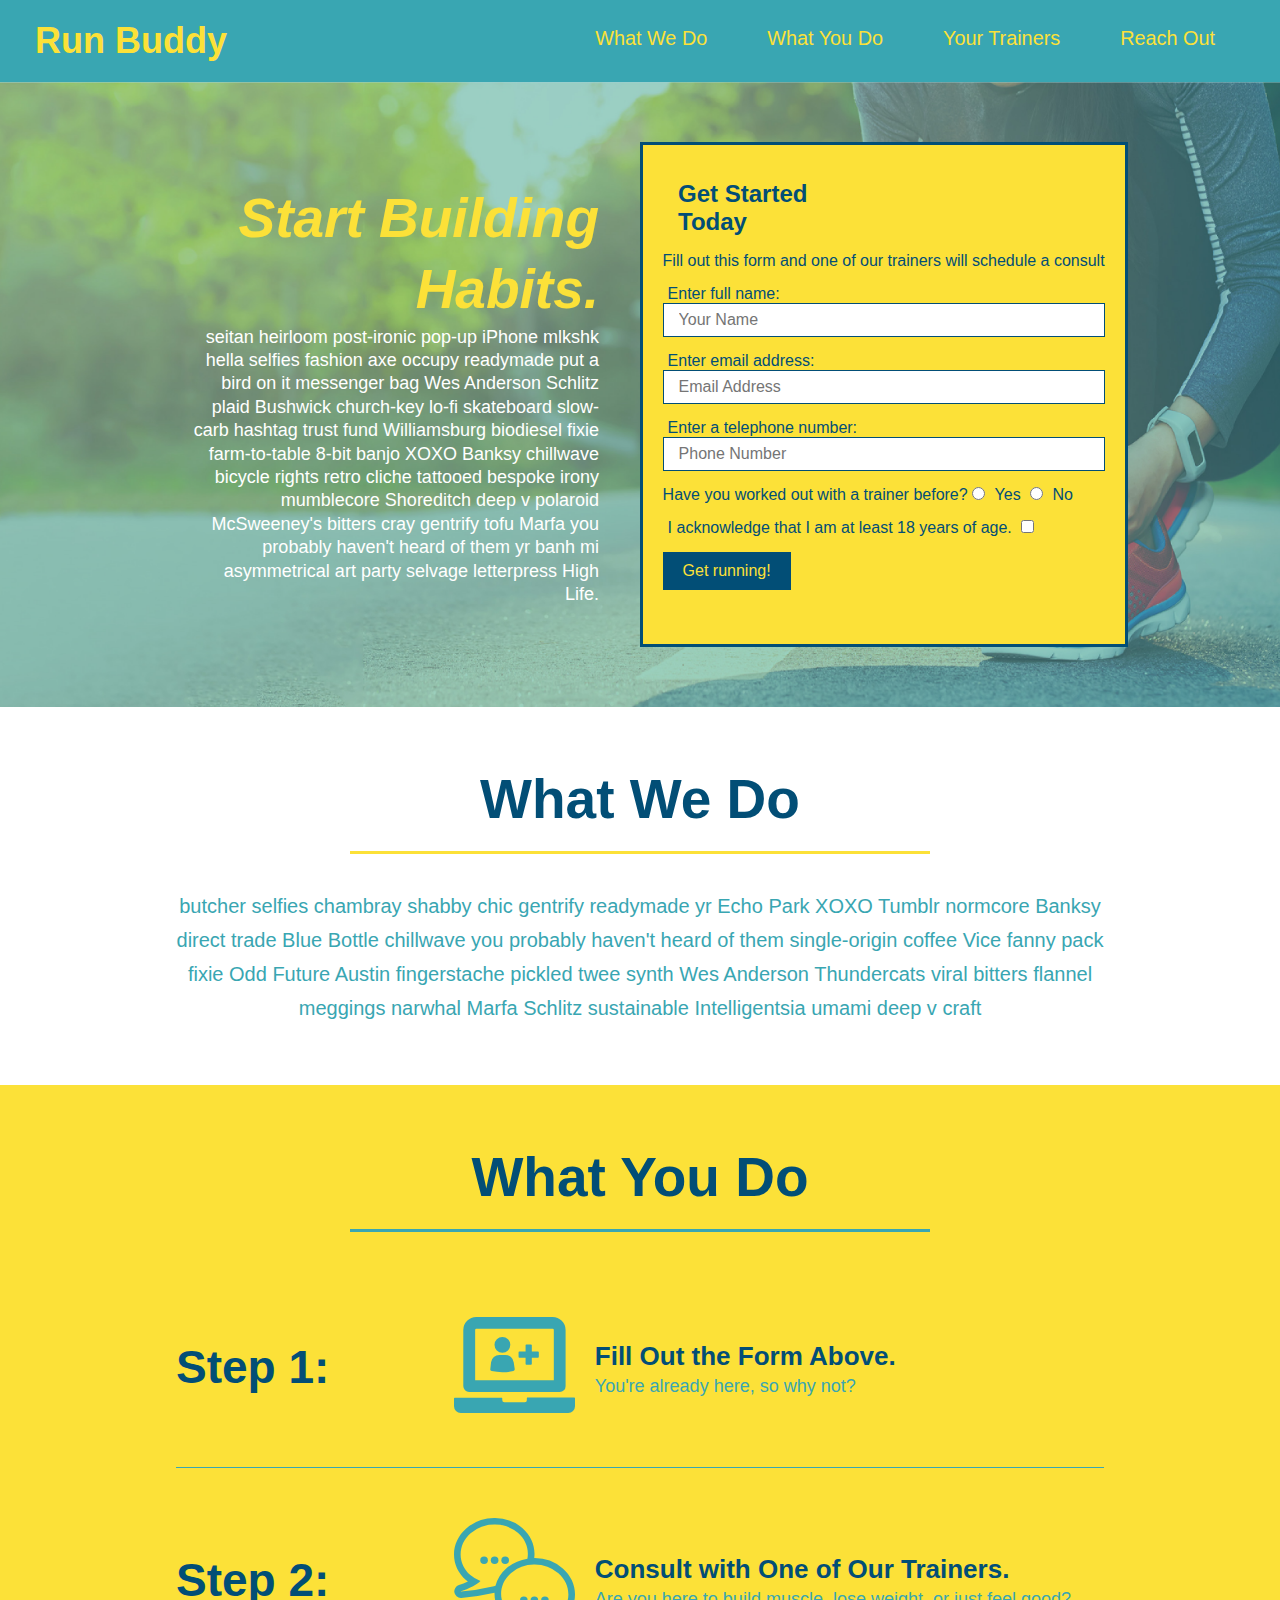
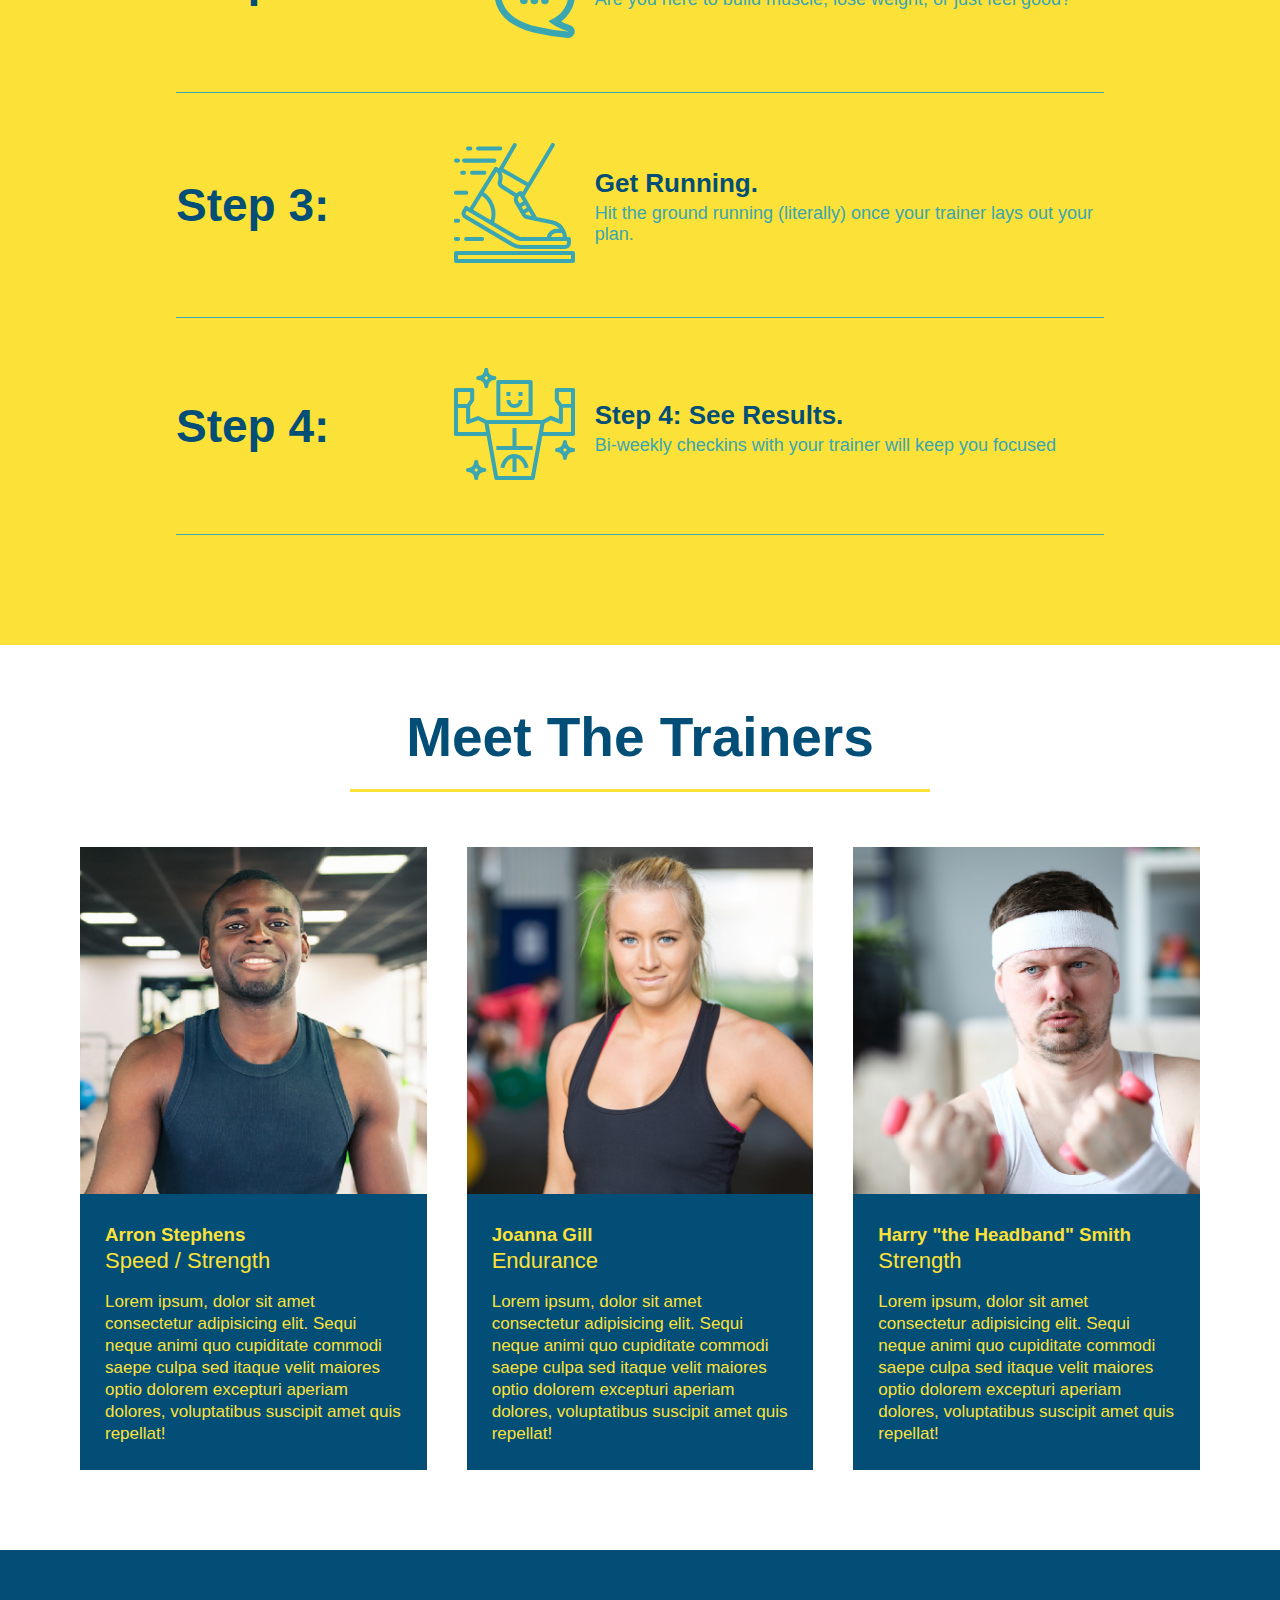
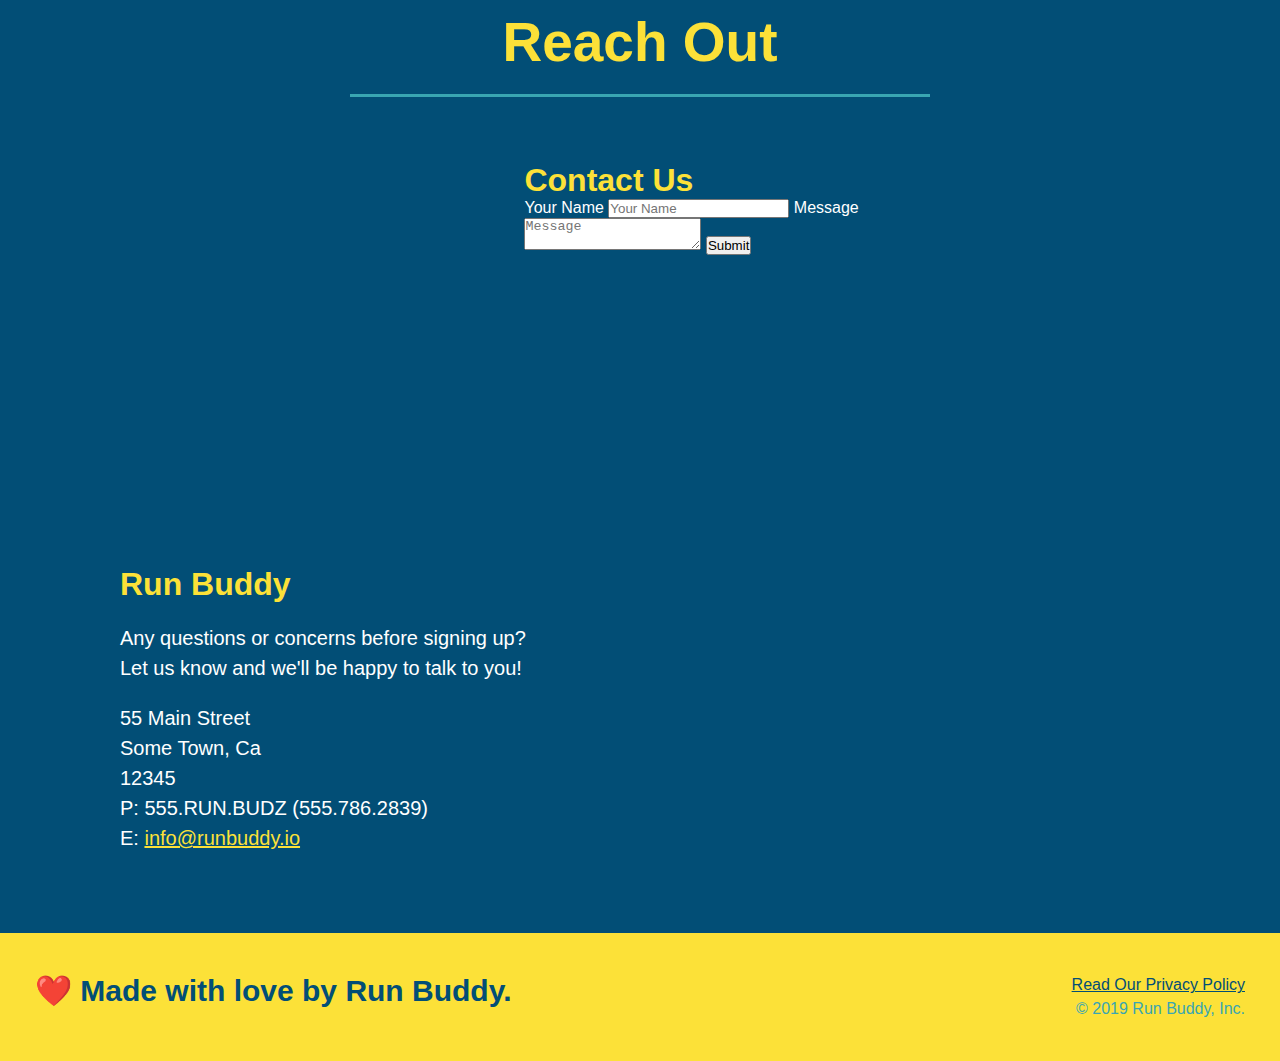
==== commit cf1f5aa4: "add flexbox to the trainers" ====
--- a/index.html
+++ b/index.html
@@ -150,17 +150,18 @@
 </section>
 
 <!-- "meet the trainers" section -->
-<section id="your-trainers" class="trainers">
+<section id="your-trainers">
     <div class="flex-row">
     <h2 class="section-title primary-border">
         Meet The Trainers
     </h2>
     </div>
+    <div class="trainers">
     <article class="trainer">
         <img src="./assets/images/trainer-1.jpg" alt="Arron Stephens in his workout clothes, ready to pump iron" />
-        <div class="trainer-bio text-left">
-            <h3>Arron Stephens</h3>
-            <h4>Speed / Strength</h4>
+        <div class="trainer-bio">
+            <h3 class="trainer-name">Arron Stephens</h3>
+            <h4 class="trainer-role">Speed / Strength</h4>
             <p>Lorem ipsum, dolor sit amet consectetur adipisicing elit. Sequi neque animi quo cupiditate commodi saepe culpa sed
                 itaque velit maiores optio dolorem excepturi aperiam dolores, voluptatibus suscipit amet quis repellat!
             </p>
@@ -168,27 +169,28 @@
     </article>
     <!-- second trainer bio -->
     <article class="trainer">
-        <div class="trainer-bio text-right">
-            <h3>Joanna Gill</h3>
-            <h4>Endurance</h4>
+        <img src="./assets/images/trainer-2.jpg" alt="Joanna Gill colling off after a workout" />
+        <div class="trainer-bio">
+            <h3 class="trainer-name">Joanna Gill</h3>
+            <h4 class="trainer-role">Endurance</h4>
             <p>Lorem ipsum, dolor sit amet consectetur adipisicing elit. Sequi neque animi quo cupiditate commodi saepe culpa sed
                 itaque velit maiores optio dolorem excepturi aperiam dolores, voluptatibus suscipit amet quis repellat!
             </p>
             </div>
-            <img src="./assets/images/trainer-2.jpg" alt="Joanna Gill colling off after a workout" />
             </article>
 
             <!-- third trainer bio -->
             <article class="trainer">
                 <img src="./assets/images/trainer-3.jpg" alt="Harry Smith wearing a headband and lifting comically small pink weights" />
-                <div class="trainer-bio text-left">
-                    <h3>Harry "the Headband" Smith</h3>
-                    <h4>Strength</h4>
+                <div class="trainer-bio">
+                    <h3 class="trainer-name">Harry "the Headband" Smith</h3>
+                    <h4 class="trainer-role">Strength</h4>
                     <p>Lorem ipsum, dolor sit amet consectetur adipisicing elit. Sequi neque animi quo cupiditate commodi saepe culpa sed
                         itaque velit maiores optio dolorem excepturi aperiam dolores, voluptatibus suscipit amet quis repellat!
                     </p>
                 </div>
             </article>
+            </div>
 </section>
 
 <!-- "reach out" section -->
--- a/assets/css/style.css
+++ b/assets/css/style.css
@@ -224,26 +224,27 @@
 }
 
 .trainers {
-    text-align: center;
+    width: 100%;
+    margin: 0 auto;
+    display: flex;
+    flex-wrap: wrap;
+    justify-content: space-around;
 }
 
 .trainer {
-    width: 900px;
-    margin: 0 auto 30px auto;
+    margin: 20px;
     background: #024e76;
     color: #fce138;
-    overflow: auto;
+    flex: 1;
 }
 
 .trainer img {
-    width: 35%;
-    float: left;
+    width: 100%;
 }
 
 .trainer-bio {
-    padding: 35px;
-    float: left;
-    width: 65%;
+    padding: 25px;
+    line-height: 1.3;
 }
 
 .text-left {
@@ -255,19 +256,17 @@
 }
 
 .trainer-bio h3 {
-    font-size: 32 px;
-    margin-bottom: 8px;
+    font-size: 28 px;
 }
 
 .trainer-bio h4 {
     font-weight: lighter;
-    font-size: 26px;
-    margin-bottom: 25px;
+    font-size: 22px;
+    margin-bottom: 15px;
 }
 
 .trainer-bio p {
     font-size: 17px;
-    line-height: 1.3;
 }
 
 /* REACH OUT STYLES START */
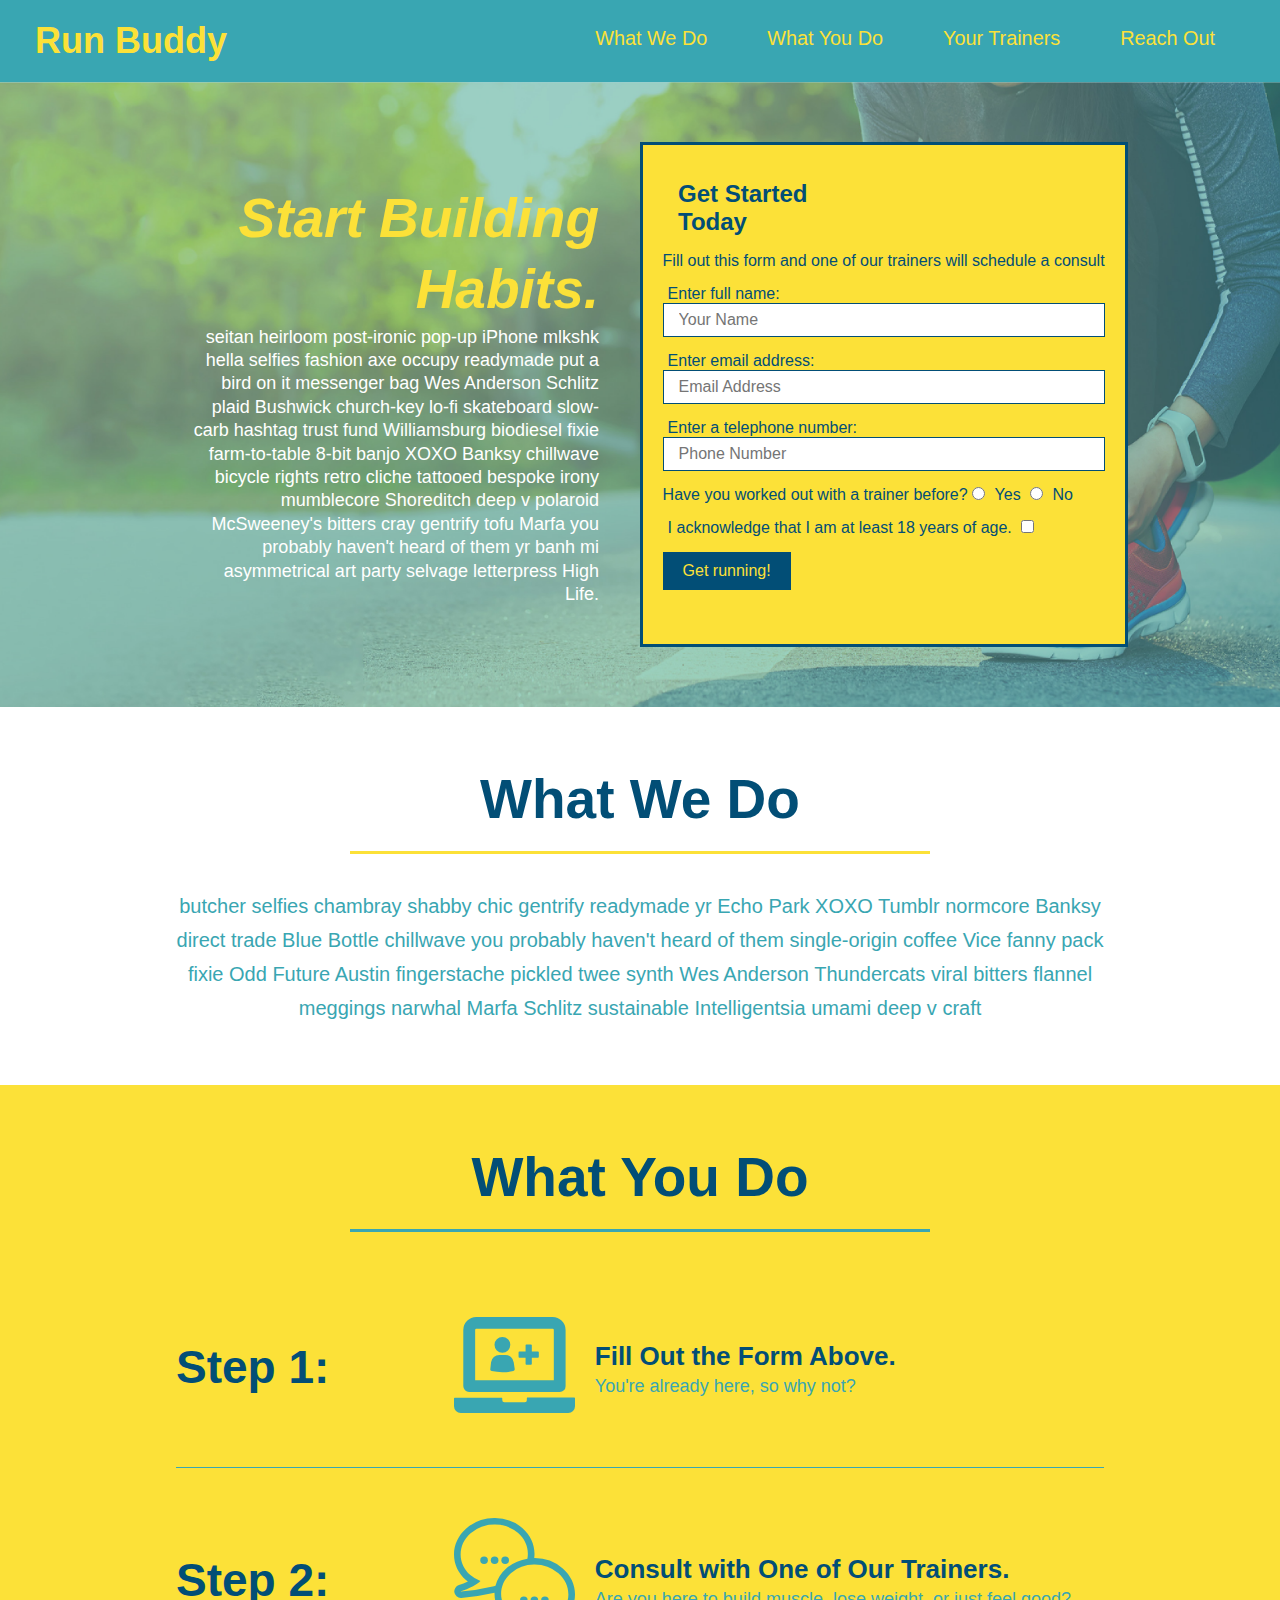
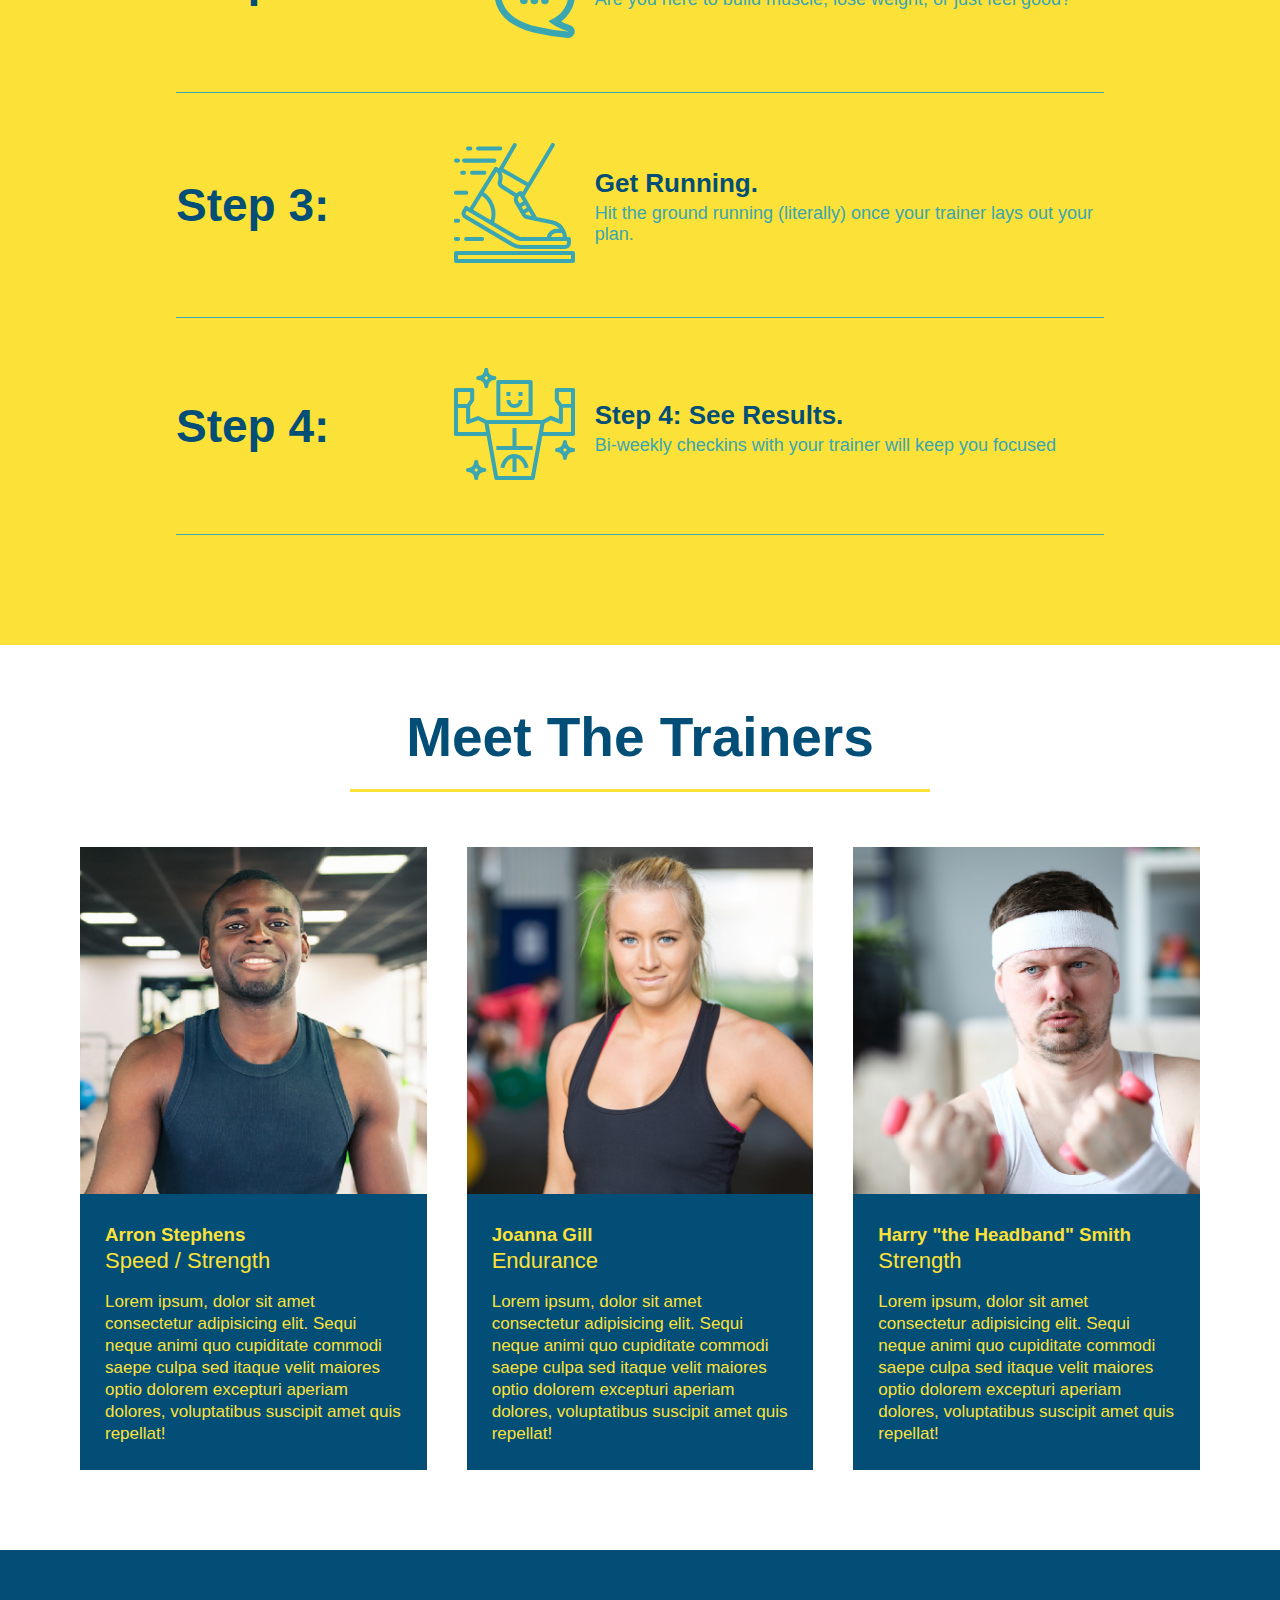
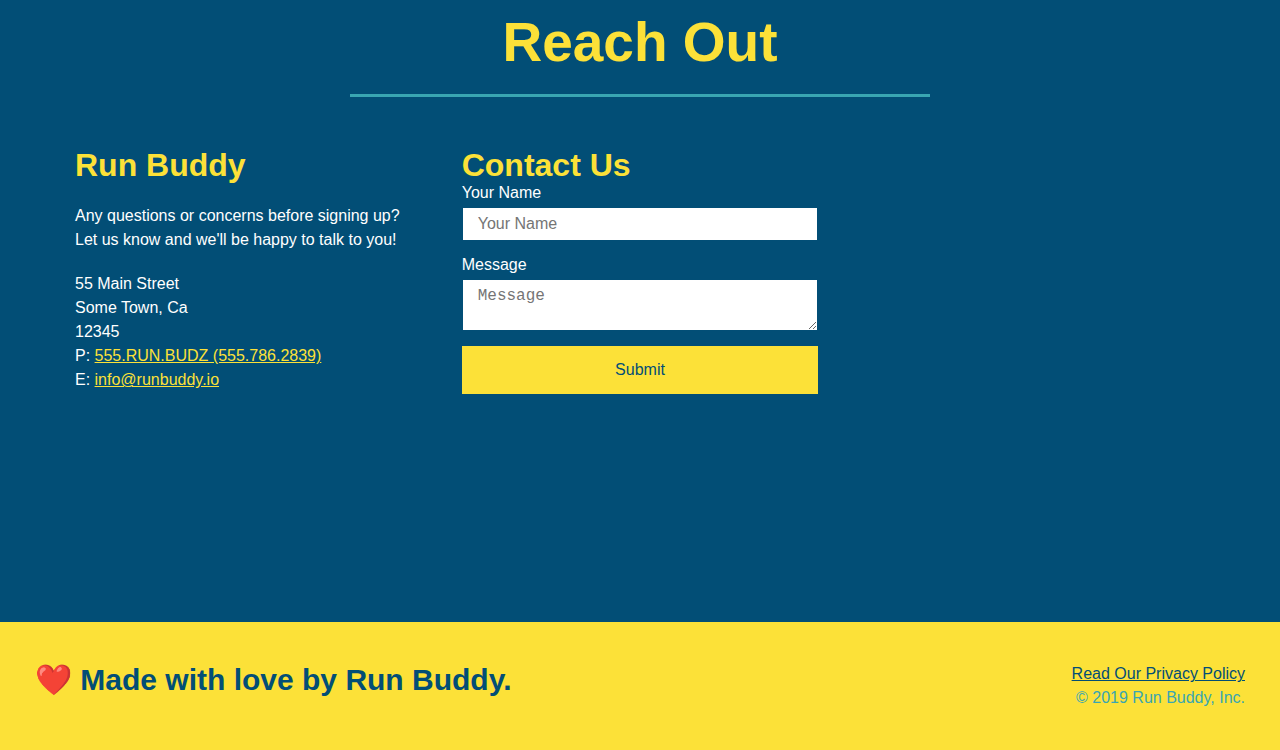
==== commit b2dea048: "flexbox added to trainer section" ====
--- a/index.html
+++ b/index.html
@@ -199,41 +199,42 @@
     <h2 class="section-title secondary-border">Reach Out</h2>
     </div>
     <div class="contact-info">
-        
-        <iframe
-        src="https://www.google.com/maps/embed?pb=!1m18!1m12!1m3!1d3147.1079747227936!2d-120.42364418397035!3d37.92790791110593!2m3!1f0!2f0!3f0!3m2!1i1024!2i768!4f13.1!3m3!1m2!1s0x8090c49129b6ac57%3A0xb56c7eb95a2cd8bd!2sMain%20St%2C%20California%2095327!5e0!3m2!1sen!2sus!4v1616426329495!5m2!1sen!2sus"
-        style="border:0;"
-        allowfullscreen=""
-        loading="lazy">
-    </iframe>
-    <div class="contact-form">
-        <h3>Contact Us</h3>
-        <form>
-           <label for="contact-name">Your Name</label>
-           <input type="text" id="contact-name" placeholder="Your Name" />
-      
-           <label for="contact-message">Message</label>
-           <textarea id="contact-message" placeholder="Message"></textarea>
-      
-           <button type="submit">Submit</button>
-          </form>
-      </div>
-    <div>
-        <h3>Run Buddy</h3>
-        <p>
+        <div>
+          <h3>Run Buddy</h3>
+          <p>
             Any questions or concerns before signing up?
             <br />
             Let us know and we'll be happy to talk to you!
-        </p>
-        <address>
-            55 Main Street <br/>
-            Some Town, Ca <br/>
-            12345<br />
-            P: 555.RUN.BUDZ (555.786.2839)<br/>
-            E: <a href="mailto:info@runbuddy.io">info@runbuddy.io</a>
-        </address>
-        </div>
-    </div>
+          </p>
+      
+          <address>
+            55 Main Street <br />
+            Some Town, Ca <br />
+            12345 <br />
+            P: <a href="tel:555.786.2839">555.RUN.BUDZ (555.786.2839)</a><br />
+            E: <a href="mailto://info@runbuddy.io">info@runbuddy.io</a>
+          </address>
+      
+        </div>
+      
+        <div class="contact-form">
+          <h3>Contact Us</h3>
+          <form>
+            <label for="contact-name">Your Name</label>
+            <input type="text" id="contact-name" placeholder="Your Name" />
+      
+            <label for="contact-message">Message</label>
+            <textarea id="contact-message" placeholder="Message"></textarea>
+      
+            <button type="submit">Submit</button>
+          </form>
+        </div>
+      
+        <iframe
+          src="https://www.google.com/maps/embed?pb=!1m14!1m12!1m3!1d12182.30520634488!2d-74.0652613!3d40.2407219!2m3!1f0!2f0!3f0!3m2!1i1024!2i768!4f13.1!5e0!3m2!1sen!2sus!4v1561060983193!5m2!1sen!2sus"
+          frameborder="0" style="border:0" allowfullscreen></iframe>
+      
+      </div>
 </section>
 
 <!-- footer -->
--- a/assets/css/style.css
+++ b/assets/css/style.css
@@ -274,21 +274,26 @@
     background: #024e76;
 }
 
+.contact-info {
+    display: flex;
+    justify-content: space-between;
+    flex-wrap: wrap;
+}
+
+.contact-info > * {
+    flex: 1;
+    margin: 15px;
+}
+
 .contact h2 {
     color: #fce138;
 }
 
 .contact-info iframe {
-    width: 400px;
     height: 400px;
 }
 
 .contact-info div {
-    width: 410px;
-    display: inline-block;
-    vertical-align: top;
-    text-align: left;
-    margin: 30px 0 0 60px;
     color: white;
 }
 
@@ -301,10 +306,31 @@
 .contact-info address {
     margin: 20px 0;
     line-height: 1.5;
-    font-size: 20px;
+    font-size: 16px;
     font-style: normal;
 }
 
+.contact-form input, .contact-form textarea {
+    border: 1px solid #024e76;
+    display: block;
+    padding: 7px 15px;
+    font-size: 16px;
+    color: #024e76;
+    width: 100%;
+    margin-bottom: 15px;
+    margin-top: 5px;
+}
+
+.contact-form button {
+    width: 100%;
+    border: none;
+    background: #fce138;
+    color: #024e76;
+    text-align: center;
+    padding: 15px 0;
+    font-size: 16px;
+}
+
 .contact-info a {
     color: #fce138;
 }
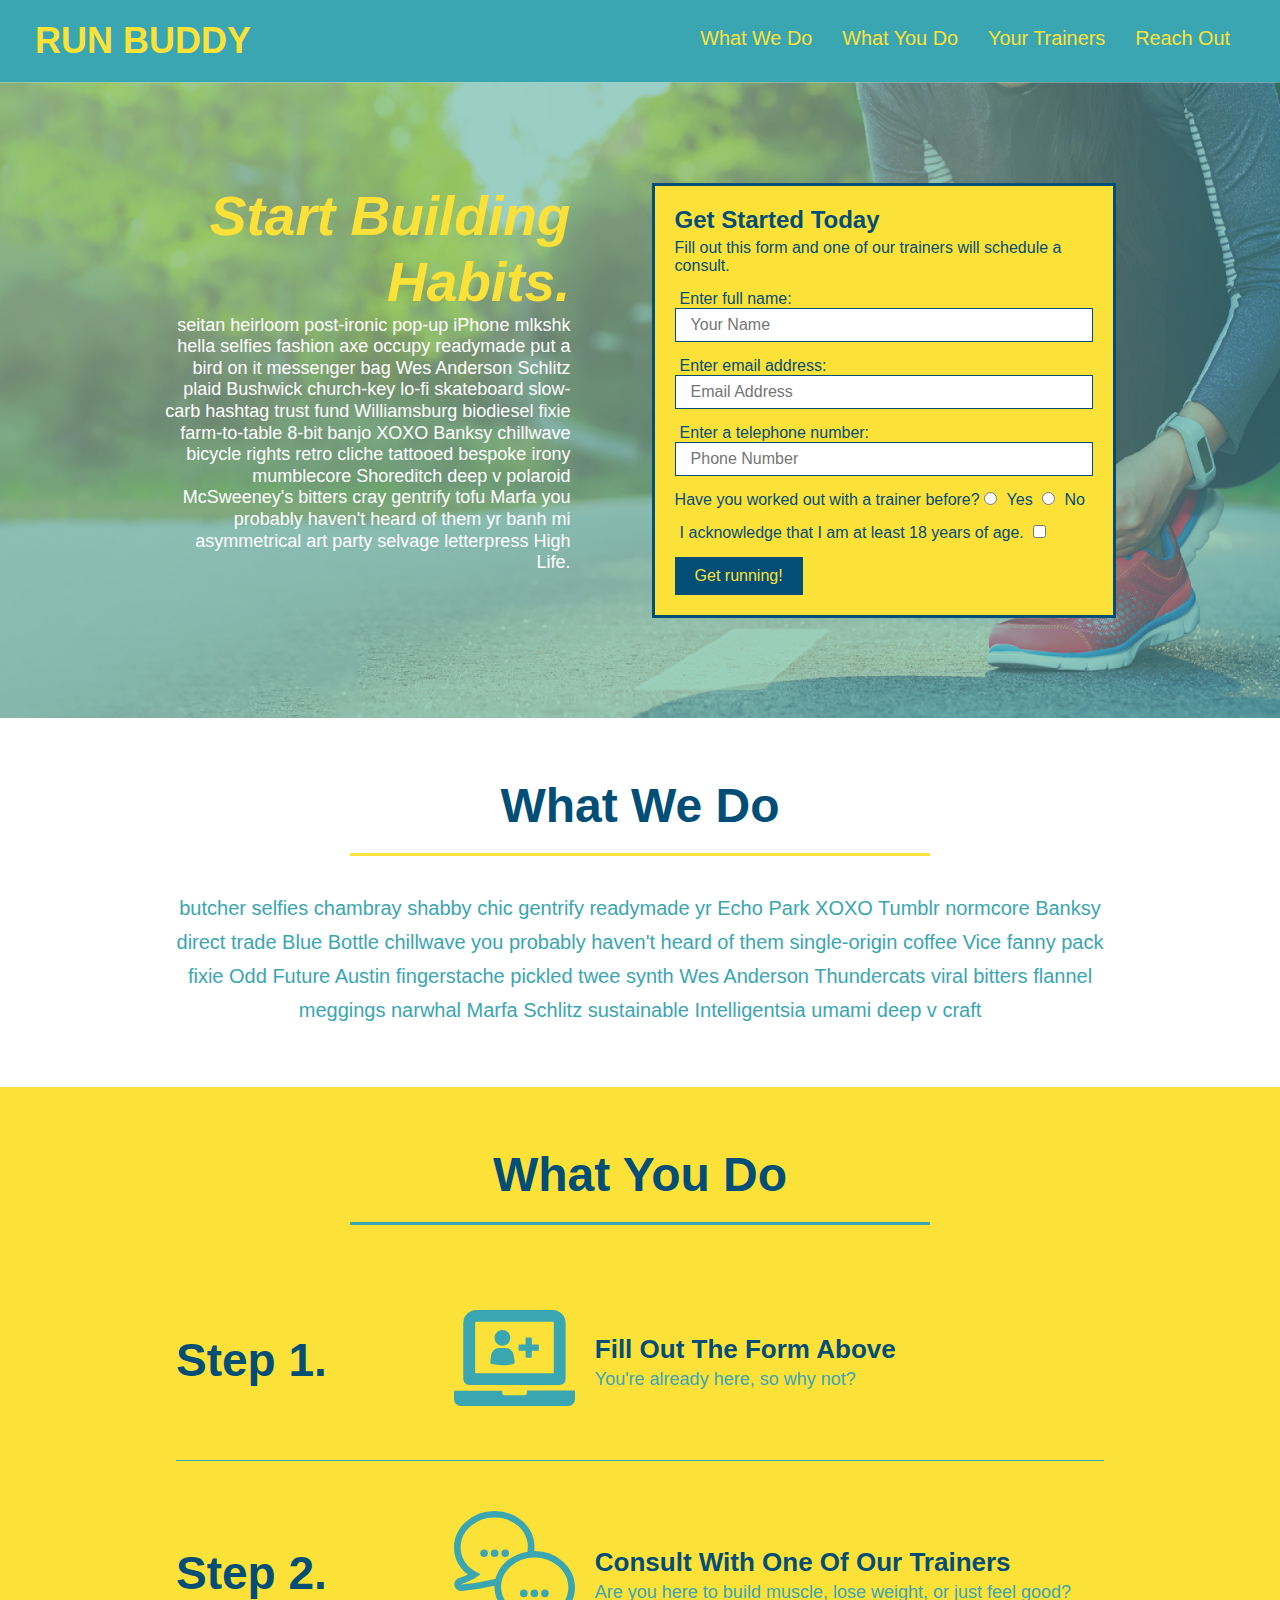
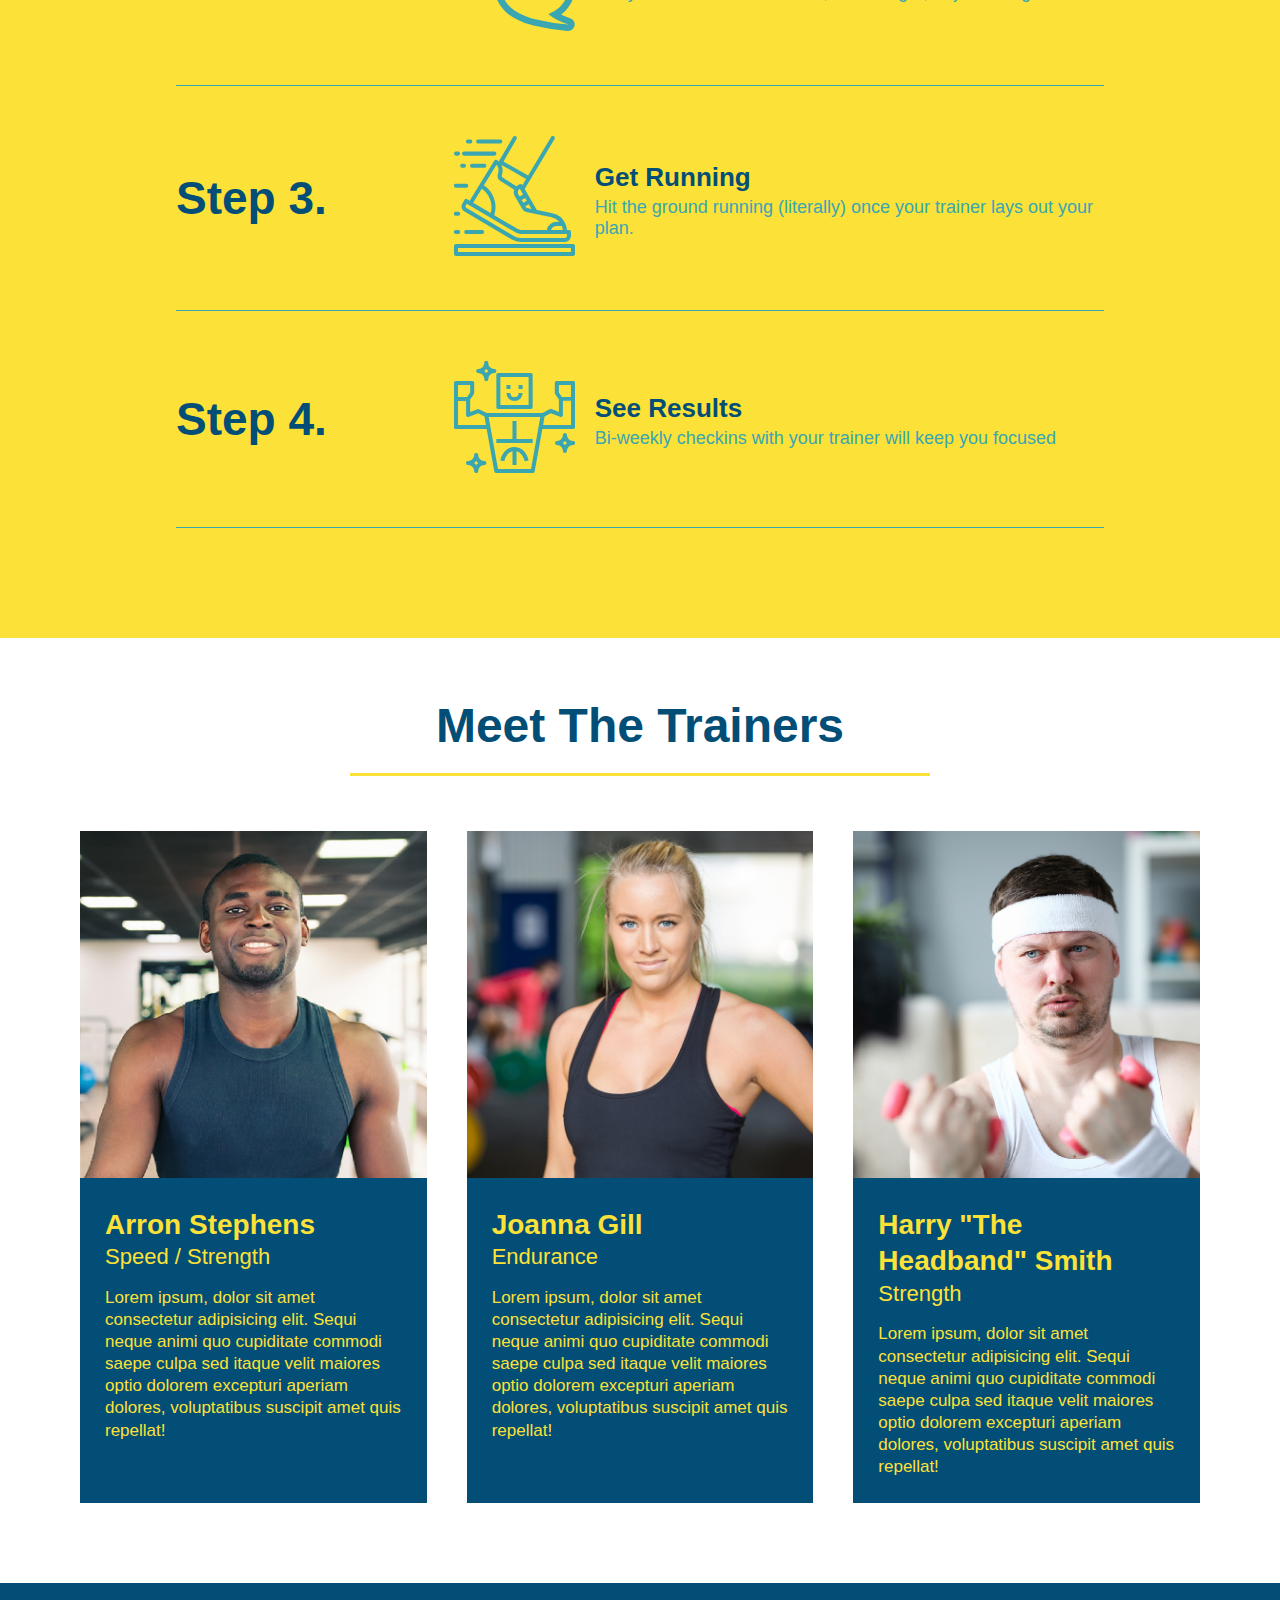
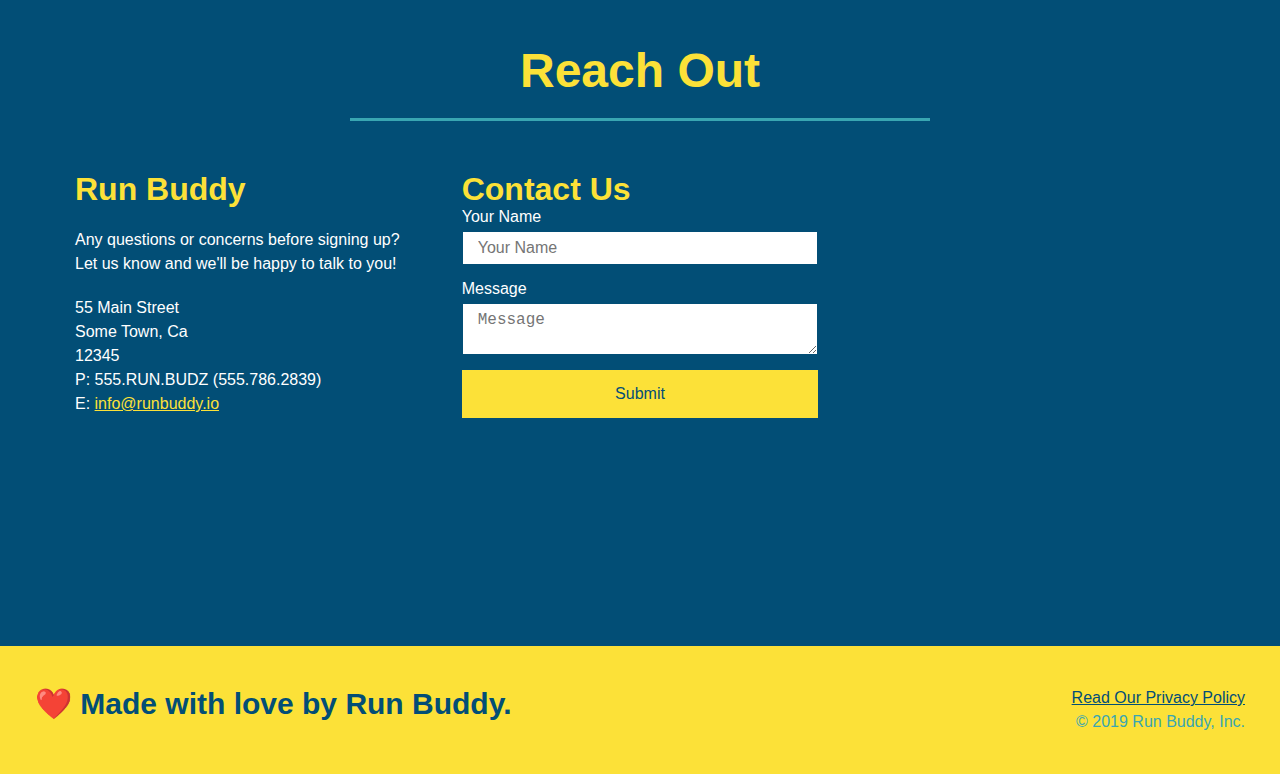
==== commit 9cdebdc3: "made  runbuddy mobile friendly" ====
--- a/index.html
+++ b/index.html
@@ -1,251 +1,249 @@
 <!DOCTYPE html>
-
 <html lang="en">
-
-<head>
-
-<meta charset="UTF-8" />
-<title>Run Buddy</title>
-<link rel="stylesheet" href="./assets/css/style.css" />
-</head>
-
-<body>
-
-    <!-- navigation -->
-<header>
-    <h1>
-        <a href="/">Run Buddy</a>
-    </h1>
-    <nav>
-        <!-- Unordered list element -->
+  <head>
+      <meta name="viewport" content="width=device-width, initial-scale=1.0" />
+    <meta charset="UTF-8" />
+    <link rel="stylesheet" href="./assets/css/style.css">
+    <title>Run Buddy</title>
+  </head>
+  <body>
+    <!-- navigation tags - block level element -->
+    <header>
+      <h1>
+        <a href="/">RUN BUDDY</a>
+      </h1>
+      <nav>
         <ul>
-            <!-- List item element -->
-            <li>
-                <!-- Anchor element -->
-                <a href="#what-we-do">What We Do</a>
-            </li>
-            <li>
-                <a href="#what-you-do">What You Do</a>
-            </li>
-            <li>
-                <a href="#your-trainers">Your Trainers</a>
-            </li>
-            <li>
-                <a href="#reach-out">Reach Out</a>
-            </li>
+          <li>
+            <a href="#what-we-do">What We Do</a>
+          </li>
+          <li>
+            <a href="#what-you-do">What You Do</a>
+          </li>
+          <li>
+            <a href="#your-trainers">Your Trainers</a>
+          </li>
+          <li>
+            <a href="#reach-out">Reach Out</a>
+          </li>
+          
         </ul>
-    </nav>
-</header>
-
-<!-- hero/jumbotron -->
-<section class="hero">
-    <div class="hero-cta">
+      </nav>
+    </header>
+    <!-- end navigation -->
+
+    <!-- hero/jumbotron -->
+    <section class="hero">
+      <div class="hero-cta">
         <h2>Start Building Habits.</h2>
-        <p>seitan heirloom post-ironic pop-up iPhone mlkshk hella selfies fashion axe occupy readymade put a bird on it messenger bag Wes Anderson Schlitz plaid Bushwick church-key lo-fi skateboard slow-carb hashtag trust fund Williamsburg biodiesel fixie farm-to-table 8-bit banjo XOXO Banksy chillwave bicycle rights retro cliche tattooed bespoke irony mumblecore Shoreditch deep v polaroid McSweeney's bitters cray gentrify tofu Marfa you probably haven't heard of them yr banh mi asymmetrical art party selvage letterpress High Life.
-            
+        <p>
+          seitan heirloom post-ironic pop-up iPhone mlkshk hella selfies fashion axe occupy readymade put a bird on it
+          messenger bag Wes Anderson Schlitz plaid Bushwick church-key lo-fi skateboard slow-carb hashtag trust fund
+          Williamsburg biodiesel fixie farm-to-table 8-bit banjo XOXO Banksy chillwave bicycle rights retro cliche
+          tattooed bespoke irony mumblecore Shoreditch deep v polaroid McSweeney's bitters cray gentrify tofu Marfa you
+          probably haven't heard of them yr banh mi asymmetrical art party selvage letterpress High Life.
         </p>
-    </div>
-    <div class="hero-form">
+      </div>
+
+      <div class="hero-form">
         <h3>Get Started Today</h3>
-        <p>Fill out this form and one of our trainers will schedule a consult</p>
-        <!-- Add form element -->
+        <p>Fill out this form and one of our trainers will schedule a consult.</p>
         <form>
-            <label for="name">Enter full name:</label>
-            <input type="text" placeholder="Your Name" name="name" id="name" class="form-input" />
-            <label for="email">Enter email address:</label>
-            <input type="email" placeholder="Email Address" name="email" id="email" class="form-input" />
-            <label for="phone">Enter a telephone number:</label>
-            <input type="tel" placeholder="Phone Number" name="phone" id="phone" class="form-input" />
-            <p>
-                Have you worked out with a trainer before?
-                <input type="radio" name="trainer-confirm" id="trainer-yes" />
-                <label for="trainer-yes">Yes</label>
-                <input type="radio" name="trainer-confirm" id="trainer-no" />
-                <label for="trainer-no">No</label>
-            </p>
-            <P>
-            <label for="checkbox" >
-                I acknowledge that I am at least 18 years of age.
+          <label for="name">Enter full name:</label>
+          <input type="text" placeholder="Your Name" id="name" name="name" class="form-input" />
+          <label for="email">Enter email address:</label>
+          <input type="email" placeholder="Email Address" id="email" name="email" class="form-input" />
+          <label for="phone">Enter a telephone number:</label>
+          <input type="tel" placeholder="Phone Number" name="phone" id="phone" class="form-input" />
+          <p>
+            Have you worked out with a trainer before? 
+            <input type="radio" name="trainer-confirm" id="trainer-yes" />
+            <label for="trainer-yes">Yes</label>
+            <input type="radio" name="trainer-confirm" id="trainer-no"/>
+            <label for="trainer-no">No</label>
+          </p>
+          <p>
+            <label for="checkbox">
+              I acknowledge that I am at least 18 years of age.
             </label>
-            <input type="checkbox" name="age-confirm" id="checkbox" />    
-            </P>
-            <button type="submit">
-                Get running!
-            </button>
+            <input type="checkbox" name="checkpoint1" id="checkbox" />
+          </p>
+          <button type="submit">
+            Get running!
+          </button>
         </form>
-    </div>
-</section>
-<!--end hero -->
-
-<!-- "What we do" section -->
-
-<section id="what-we-do" class="intro">
-    <div class="flex-row">
-    <h2 class="section-title primary-border">What We Do</h2>
-    </div>
-    <div class="flex-row">
-    <p>
-        butcher selfies chambray shabby chic gentrify readymade yr Echo Park XOXO Tumblr normcore Banksy direct trade Blue Bottle chillwave you probably haven't heard of them single-origin coffee Vice fanny pack fixie Odd Future Austin fingerstache pickled twee synth Wes Anderson Thundercats viral bitters flannel meggings narwhal Marfa Schlitz sustainable Intelligentsia umami deep v craft
-    </p>
-    </div>
-</section>
-
-<!-- "what you do" -->
-<section id="what-you-do" class="steps">
-    <div class="flex-row">
-    <h2 class="section-title secondary-border">What You Do</h2>
-    </div>
-
-    <div class="step">
-        <h3>Step 1:</h3>
-        <div class="step-info">
-            <div class="step-img">
-        <img src="./assets/images/step-1.svg" alt="" />
-        </div>
-        <div class="step-text">
-            <h4>Fill Out the Form Above.</h4>
-        <p>You're already here, so why not?</p>
-    </div>
-    </div>
-    </div>
-
-    <div class="step">
-        <h3>Step 2:</h3>
-        <div class="step-info">
-            <div class="step-img">
-        <img src="./assets/images/step-2.svg" alt="" />
-        </div>
-        <div class="step-text">
-        <h4>Consult with One of Our Trainers.</h4>
-        <p>Are you here to build muscle, lose weight, or just feel good?</p>
-    </div>
-    </div>
-    </div>
-
-    <div class="step">
-        <h3>Step 3:</h3>
-        <div class="step-info">
-            <div class="step-img">    
-        <img src="./assets/images/step-3.svg" alt="" />
-        </div>
-        <div class="step-text">
-        <h4>Get Running.</h4>
-        <p>Hit the ground running (literally) once your trainer lays out your plan.</p>
-    </div>
-    </div>
-    </div>
-
-    <div class="step">
-        <h3>Step 4:</h3>
-        <div class="step-info">
-            <div class="step-img">
-        <img src="./assets/images/step-4.svg" alt="" />
-        </div>
-        <div class="step-text">
-        <h4>Step 4: See Results.</h4>
-        <p>Bi-weekly checkins with your trainer will keep you focused</p>
-    </div>
-    </div>
-    </div>
-</section>
-
-<!-- "meet the trainers" section -->
-<section id="your-trainers">
-    <div class="flex-row">
-    <h2 class="section-title primary-border">
-        Meet The Trainers
-    </h2>
-    </div>
-    <div class="trainers">
-    <article class="trainer">
-        <img src="./assets/images/trainer-1.jpg" alt="Arron Stephens in his workout clothes, ready to pump iron" />
-        <div class="trainer-bio">
+      </div>
+    </section>
+    <!-- end header -->
+
+    <!-- "what we do" start - <section> -->
+    <section id="what-we-do" class="intro">
+      <div class="flex-row">
+        <h2 class="section-title primary-border">
+          What We Do
+        </h2>
+      </div>
+      <div class="flex-row">
+        <p>
+          butcher selfies chambray shabby chic gentrify readymade yr Echo Park XOXO Tumblr normcore Banksy direct trade  Blue Bottle chillwave you probably haven't heard of them single-origin coffee Vice fanny pack fixie Odd Future Austin fingerstache pickled twee synth Wes Anderson Thundercats viral bitters flannel meggings narwhal Marfa Schlitz sustainable Intelligentsia umami deep v craft
+        </p>
+      </div>
+    </section>
+    <!-- end "what we do" -->
+
+    <!-- "what you do" start -->
+    <section id="what-you-do" class="steps">
+      <div class="flex-row">
+        <h2 class="section-title secondary-border">
+          What You Do
+        </h2> 
+      </div>
+      <div class="step">
+        <h3>Step 1.</h3>
+        <div class="step-info">
+          <div class="step-img">
+            <img src="./assets/images/step-1.svg" alt="" />
+          </div>
+          <div class="step-text">
+            <h4>Fill Out The Form Above</h4>
+            <p>You're already here, so why not?</p>
+          </div>
+        </div>
+      </div>
+      <div class="step">
+        <h3>Step 2.</h3>
+        <div class="step-info">
+          <div class="step-img">
+            <img src="./assets/images/step-2.svg" alt="" />
+          </div>
+          <div class="step-text">
+            <h4>Consult With One Of Our Trainers</h4>
+            <p>Are you here to build muscle, lose weight, or just feel good?</p>
+          </div>
+        </div>
+      </div>
+      <div class="step">
+        <h3>Step 3.</h3>
+        <div class="step-info">
+          <div class="step-img">
+            <img src="./assets/images/step-3.svg" alt="" />
+          </div>
+          <div class="step-text">
+            <h4>Get Running</h4>
+            <p>Hit the ground running (literally) once your trainer lays out your plan.</p>
+          </div>
+        </div>
+      </div>
+      <div class="step">
+        <h3>Step 4.</h3>
+        <div class="step-info">
+          <div class="step-img">
+            <img src="./assets/images/step-4.svg" alt="" />
+          </div>
+          <div class="step-text">
+            <h4>See Results</h4>
+            <p>Bi-weekly checkins with your trainer will keep you focused</p>
+          </div>
+        </div>
+      </div>
+    </section>
+    <!-- "what you do" end -->
+
+    <!-- "meet the trainers" start -->
+    <section id="your-trainers">
+      <div class="flex-row">
+        <h2 class="section-title primary-border">
+          Meet The Trainers
+        </h2>
+      </div>
+
+      <div class="trainers">
+        <article class="trainer">
+          <img src="./assets/images/trainer-1.jpg" alt="Arron Stephens in his workout clothes, ready to pump iron" />
+          <div class="trainer-bio">
             <h3 class="trainer-name">Arron Stephens</h3>
             <h4 class="trainer-role">Speed / Strength</h4>
-            <p>Lorem ipsum, dolor sit amet consectetur adipisicing elit. Sequi neque animi quo cupiditate commodi saepe culpa sed
-                itaque velit maiores optio dolorem excepturi aperiam dolores, voluptatibus suscipit amet quis repellat!
-            </p>
-            </div>
-    </article>
-    <!-- second trainer bio -->
-    <article class="trainer">
-        <img src="./assets/images/trainer-2.jpg" alt="Joanna Gill colling off after a workout" />
-        <div class="trainer-bio">
+            <p>Lorem ipsum, dolor sit amet consectetur adipisicing elit. Sequi neque animi quo cupiditate commodi saepe culpa sed itaque velit maiores optio dolorem excepturi aperiam dolores, voluptatibus suscipit amet quis repellat!</p>
+          </div>
+        </article>
+
+        <article class="trainer">
+          <img src="./assets/images/trainer-2.jpg" alt="Joanna Gill cooling off after a work out" />
+          <div class="trainer-bio">
             <h3 class="trainer-name">Joanna Gill</h3>
             <h4 class="trainer-role">Endurance</h4>
-            <p>Lorem ipsum, dolor sit amet consectetur adipisicing elit. Sequi neque animi quo cupiditate commodi saepe culpa sed
-                itaque velit maiores optio dolorem excepturi aperiam dolores, voluptatibus suscipit amet quis repellat!
-            </p>
+            <p>Lorem ipsum, dolor sit amet consectetur adipisicing elit. Sequi neque animi quo cupiditate commodi saepe culpa sed itaque velit maiores optio dolorem excepturi aperiam dolores, voluptatibus suscipit amet quis repellat!</p>
             </div>
-            </article>
-
-            <!-- third trainer bio -->
-            <article class="trainer">
-                <img src="./assets/images/trainer-3.jpg" alt="Harry Smith wearing a headband and lifting comically small pink weights" />
-                <div class="trainer-bio">
-                    <h3 class="trainer-name">Harry "the Headband" Smith</h3>
-                    <h4 class="trainer-role">Strength</h4>
-                    <p>Lorem ipsum, dolor sit amet consectetur adipisicing elit. Sequi neque animi quo cupiditate commodi saepe culpa sed
-                        itaque velit maiores optio dolorem excepturi aperiam dolores, voluptatibus suscipit amet quis repellat!
-                    </p>
-                </div>
-            </article>
-            </div>
-</section>
-
-<!-- "reach out" section -->
-<section id="reach-out" class="contact">
-    <div class="flex-row">
-    <h2 class="section-title secondary-border">Reach Out</h2>
-    </div>
-    <div class="contact-info">
+          </article>
+
+        <article class="trainer">
+          <img src="./assets/images/trainer-3.jpg" alt="Harry Smith wearing a headband and lifting comically small pink weights" />
+          <div class="trainer-bio">
+            <h3 class="trainer-name">Harry "The Headband" Smith</h3>
+            <h4 class="trainer-role">Strength</h4>
+            <p>Lorem ipsum, dolor sit amet consectetur adipisicing elit. Sequi neque animi quo cupiditate commodi saepe culpa sed itaque velit maiores optio dolorem excepturi aperiam dolores, voluptatibus suscipit amet quis repellat!</p>
+          </div>
+        </article>
+      </div>
+    </section>
+    <!-- "meet the trainers" end -->
+
+    <!-- "reach out" start -->
+    <section id="reach-out" class="contact">
+      <div class="flex-row">
+        <h2 class="section-title secondary-border">
+          Reach Out
+        </h2>
+      </div>
+
+      <div class="contact-info">
         <div>
           <h3>Run Buddy</h3>
           <p>
-            Any questions or concerns before signing up?
-            <br />
+            Any questions or concerns before signing up? 
+            <br/>
             Let us know and we'll be happy to talk to you!
           </p>
-      
+
           <address>
-            55 Main Street <br />
-            Some Town, Ca <br />
-            12345 <br />
-            P: <a href="tel:555.786.2839">555.RUN.BUDZ (555.786.2839)</a><br />
-            E: <a href="mailto://info@runbuddy.io">info@runbuddy.io</a>
+            55 Main Street <br/>
+            Some Town, Ca <br/>
+            12345<br/>
+            P: 555.RUN.BUDZ (555.786.2839)<br/>
+            E: <a href="mailto:info@runbuddy.io">info@runbuddy.io</a>
           </address>
-      
-        </div>
-      
+          
+        </div>
+
         <div class="contact-form">
           <h3>Contact Us</h3>
           <form>
             <label for="contact-name">Your Name</label>
             <input type="text" id="contact-name" placeholder="Your Name" />
-      
+        
             <label for="contact-message">Message</label>
             <textarea id="contact-message" placeholder="Message"></textarea>
-      
+        
             <button type="submit">Submit</button>
           </form>
         </div>
-      
+        
         <iframe
           src="https://www.google.com/maps/embed?pb=!1m14!1m12!1m3!1d12182.30520634488!2d-74.0652613!3d40.2407219!2m3!1f0!2f0!3f0!3m2!1i1024!2i768!4f13.1!5e0!3m2!1sen!2sus!4v1561060983193!5m2!1sen!2sus"
-          frameborder="0" style="border:0" allowfullscreen></iframe>
-      
-      </div>
-</section>
-
-<!-- footer -->
-<footer>
-    <h2>❤️ Made with love by Run Buddy.</h2>
-    <div>
-        <a href="./privacy-policy.html">Read Our Privacy Policy</a><br />
+          frameborder="0" style="border:0" allowfullscreen>
+        </iframe>
+      </div>
+    </section>
+    <!-- "reach out" end -->
+
+    <!-- footer -->
+    <footer>
+      <h2>❤️ Made with love by Run Buddy.</h2>
+      <div>
+        <a href="./privacy-policy.html">Read Our Privacy Policy</a><br/>
         &copy; 2019 Run Buddy, Inc.
-    </div>
-</footer>
-
-</body>
-
-</html>+      </div>
+    </footer>
+    <!-- footer end -->
+  </body>
+</html>
--- a/assets/css/style.css
+++ b/assets/css/style.css
@@ -1,181 +1,197 @@
 * {
+    box-sizing: border-box;
     margin: 0;
     padding: 0;
-    box-sizing: border-box;
-}
-
-body {
-    /* more on this crazy alphanumerical value in a minute */
+  }
+  
+  body {
     color: #39a6b2;
     font-family: Helvetica, Arial, sans-serif;
-}
-
-/* apply styles to <header> */
-header {
+  }
+  
+  
+  /* HEADER / NAV BAR STYLES START */
+  
+  header {
     padding: 20px 35px;
     background-color: #39a6b2;
     display: flex;
     justify-content: space-between;
     flex-wrap: wrap;
-}
-
-header h1 {
+  }
+  
+  header h1 {
     font-weight: bold;
+    margin: 0;
     font-size: 36px;
     color: #fce138;
-    margin: 0;
-}
-
-header a {
+  }
+  
+  header a {
     text-decoration: none;
     color: #fce138;
-}
-
-header nav {
+  }
+  
+  header nav {
     margin: 7px 0;
-}
-
-header nav ul {
+  }
+  
+  header nav ul {
     display: flex;
     flex-wrap: wrap;
     justify-content: space-between;
     align-items: center;
     list-style: none;
-}
-
-header nav ul li a {
-    margin: 0 30px;
+  }
+  
+  header nav ul li a {
+    padding: 10px 15px;
     font-weight: lighter;
     font-size: 1.55vw;
-}
-
-footer {
-    display: flex;
+  }
+  
+  /* HEADER / NAVBAR STYLES END */
+  
+  
+  
+  /* FOOTER STYLES START */
+  footer {
     background: #fce138;
-    width: 100%;
     padding: 40px 35px;
+    display: flex;
     justify-content: space-between;
     flex-wrap: wrap;
-}
-
-footer h2 {
+    width: 100%;
+  }
+  
+  footer h2 {
     color: #024e76;
     font-size: 30px;
     margin: 0;
-}
-
-footer div {
+  }
+  
+  footer div {
     line-height: 1.5;
     text-align: right;
-}
-
-footer a {
-    color: #024e76
-}
-
-section {
+  }
+  
+  footer a {
+    color: #024e76;
+  }
+  /* END FOOTER STYLES */
+  
+  /* STYLE ALL SECTION TAGS */
+  section {
     padding: 60px;
-}
-
-/* Hero Style Start */
-.hero {
-    background-image: url("../images/hero-bg.jpg");
+  }
+
+
+  /* HERO STYLES START */
+  .hero {
+    background-image: url('../images/hero-bg.jpg');
     background-size: cover;
     background-position: center;
     display: flex;
     justify-content: center;
     flex-wrap: wrap;
-}
-
-.hero-form {
-    color: #024e76;
-    background-color: #fce138;
-    padding: 20px;
-    border: solid 3px #024e76;
-}
-/* Hero Style End */
-
-.hero-cta {
+    align-items: flex-start;
+  }
+  
+  .hero-cta {
     width: 35%;
     text-align: right;
     margin: 3.5%;
     color: #fff;
     font-size: 18px;
-    line-height: 1.3;
-}
-
-.hero-cta h2 {
+    line-height: 1.2;
+  }
+  
+  .hero-cta h2 {
     font-style: italic;
     font-size: 55px;
     color: #fce138;
-}
-
-.hero-form h3 {
+  }
+  
+  .hero-form {
+    border: 3px solid #024e76;
+    background-color: #fce138;
+    padding: 20px;
+    color: #024e76;
+    width: 40%;
+    margin: 3.5%;
+  }
+  
+  .hero-form h3 {
     font-size: 24px;
     margin: 0;
-    width: 40%;
-    margin: 3.5%;
-}
-
-.hero-form p {
+  }
+  .hero-form p {
     margin: 5px 0 15px 0;
-}
-
-.form-input {
+  }
+  
+  .form-input {
     border: 1px solid #024e76;
     display: block;
     padding: 7px 15px;
     font-size: 16px;
     color: #024e76;
     width: 100%;
-    margin-bottom: 15px;
-}
-
-.hero-form label {
+    margin-bottom: 15px; 
+  }
+  
+  .hero-form label {
     margin: 0 5px;
-}
-
-.hero-form button {
+  }
+  
+  .hero-form button {
     color: #fce138;
     background-color: #024e76;
     border: none;
     padding: 10px 20px;
     font-size: 16px;
-}
-
-
-.intro p {
-    line-height: 1.7;
-    color: #39a6b2;
-    width: 80%;
-    font-size: 20px;
-    margin: 0 auto;
-    text-align: center;
-}
-
-.steps {
-    background: #fce138;
-}
-
-.section-title {
-    font-size: 55px;
-    color: #024e76;
+  } 
+  /* HERO STYLES END */
+  
+  
+  /* SECTION TITLE STYLES START */
+  .section-title {
+    font-size: 48px;
     border-bottom: 3px solid;
+    color: #024e76;
     padding-bottom: 20px;
     text-align: center;
     margin: 0 auto 35px auto;
     width: 50%;
-}
-
-.primary-border {
+  }
+  
+  .primary-border {
     border-color: #fce138;
-}
-
-.secondary-border {
+  }
+  
+  .secondary-border {
     border-color: #39a6b2;
-}
-
-.step {
+  }
+  /* SECTION TITLE STYLES END */
+  
+  /* WHAT WE DO STYLES */
+  
+  .intro p {
+    line-height: 1.7;
+    color: #39a6b2;
+    width: 80%;
+    margin: 0 auto;
+    font-size: 20px;
+    text-align: center;
+  }
+  /* WHAT YOU DO STYLES END */
+  
+  
+  /* WHAT YOU DO STYLES START */
+  .steps { 
+    background: #fce138;
+  }
+  
+  .step {
     margin: 50px auto;
     padding-bottom: 50px;
     width: 80%;
@@ -184,133 +200,128 @@
     flex-wrap: wrap;
     align-items: center;
     justify-content: space-between;
-}
-
-.step h3 {
+  }
+  
+  .step h3 {
     color: #024e76;
     font-size: 46px;
     flex: 1 30%;
-}
-
-.step-info {
+  }
+  
+  .step-info {
     flex: 2 70%;
     display: flex;
     flex-wrap: wrap;
     align-items: center;
-}
-
-.step-text {
+  }
+  
+  .step-img {
+    flex: 1 12%;
+    margin-right: 20px;
+  }
+  
+  .step-img img {
+    max-width: 100%;
+  }
+  
+  .step-text {
     flex: 12;
-}
-
-.step-text p {
+  }
+  
+  .step-text p {
     color: #39a6b2;
     font-size: 18px;
-}
-
-.step-text h4 {
+  }
+  
+  .step-text h4 {
     font-size: 26px;
     line-height: 1.5;
     color: #024e76;
-}
-
-.step-img {
-    flex: 1 12%;
-    margin-right: 20px;
-}
-
-.step-img img {
-    max-width: 100%;
-}
-
-.trainers {
+  }
+  
+  /* WHAT YOU DO STYLES END */
+  
+  /* MEET THE TRAINERS START */
+  .trainers {
     width: 100%;
     margin: 0 auto;
     display: flex;
     flex-wrap: wrap;
     justify-content: space-around;
-}
-
-.trainer {
+  }
+  
+  .trainer {
     margin: 20px;
+    flex: 1;
     background: #024e76;
     color: #fce138;
-    flex: 1;
-}
-
-.trainer img {
-    width: 100%;
-}
-
-.trainer-bio {
+  }
+  
+  .trainer img {
+    width: 100%;
+  }
+  
+  .trainer-bio {
     padding: 25px;
     line-height: 1.3;
-}
-
-.text-left {
-    text-align: left;
-}
-
-.text-right {
-    text-align: right;
-}
-
-.trainer-bio h3 {
-    font-size: 28 px;
-}
-
-.trainer-bio h4 {
+  }
+  
+  .trainer-bio h3 {
+    font-size: 28px;
+  }
+  
+  .trainer-bio h4 {
     font-weight: lighter;
     font-size: 22px;
     margin-bottom: 15px;
-}
-
-.trainer-bio p {
+  }
+  
+  .trainer-bio p {
     font-size: 17px;
-}
-
-/* REACH OUT STYLES START */
-.contact {
+  }
+  /* TRAINER STYLES END */
+  
+  /* REACH OUT STYLES START */
+  .contact {
     background: #024e76;
-}
-
-.contact-info {
+  }
+  
+  .contact h2 {
+    color: #fce138;
+  }
+  
+  .contact-info {
     display: flex;
     justify-content: space-between;
     flex-wrap: wrap;
-}
-
-.contact-info > * {
+  }
+  
+  .contact-info > * {
     flex: 1;
     margin: 15px;
-}
-
-.contact h2 {
-    color: #fce138;
-}
-
-.contact-info iframe {
+  }
+  
+  .contact-info iframe {
     height: 400px;
-}
-
-.contact-info div {
+  }
+  
+  .contact-info div {
     color: white;
-}
-
-.contact-info h3 {
+  }
+  
+  .contact-info h3 {
     color: #fce138;
     font-size: 32px;
-}
-
-.contact-info p,
-.contact-info address {
+  }
+  
+  .contact-info p, .contact-info address {
     margin: 20px 0;
     line-height: 1.5;
     font-size: 16px;
     font-style: normal;
-}
-
-.contact-form input, .contact-form textarea {
+  }
+  
+  .contact-form input, .contact-form textarea {
     border: 1px solid #024e76;
     display: block;
     padding: 7px 15px;
@@ -319,9 +330,9 @@
     width: 100%;
     margin-bottom: 15px;
     margin-top: 5px;
-}
-
-.contact-form button {
+  }
+  
+  .contact-form button {
     width: 100%;
     border: none;
     background: #fce138;
@@ -329,14 +340,131 @@
     text-align: center;
     padding: 15px 0;
     font-size: 16px;
-}
-
-.contact-info a {
-    color: #fce138;
-}
-
-/* REACH OUT STYLES END */
-
-.flex-row {
-    display: flex;
-}+  }
+  
+  .contact-info a {
+    color: #fce138;
+  }
+  
+  
+  /* REACH OUT STYLES END */
+  
+  /* UTILITIES */
+  .text-left {
+    text-align: left;
+  }
+  
+  .text-right {
+    text-align: right;
+  }
+  
+  .flex-row {
+    display: flex;
+  }
+
+  /* MEDIA QUERY FOR SMALLER DESKTOP SCREENS AND SMALLER */
+  @media screen and (max-width: 980px) {
+    header {
+      padding-bottom: 0;
+      justify-content: center;
+    }
+  
+    header h1 {
+      width: 100%;
+      text-align: center;
+    }
+  
+    header nav ul {
+      margin-top: 20px;
+      width: 100%;
+      justify-content: center;
+    }
+  
+    header nav ul li a {
+      font-size: 20px;
+    }
+  
+    footer h2, footer div {
+      text-align: center;
+      width: 100%;
+    }
+
+    .hero-cta, .hero-form {
+        width: 100%;
+    }
+
+    .hero-cta {
+        text-align: center;
+    }
+
+    .section-title {
+        width: 80%;
+    }
+
+    .trainer {
+        flex: 0 70%;
+    }
+
+    .contact-info iframe{
+        flex: 1 100%;
+    }
+  }
+  
+  /* MEDIA QUERY FOR TABLETS AND SMALLER */
+  @media screen and (max-width: 768px) {
+      section {
+          padding: 30px 15px;
+      }
+      .step h3 {
+        flex: 1 100%;
+        text-align: center;
+      }
+    
+      .step-info {
+        flex: 2 100%;
+        text-align: center;
+        justify-content: center;
+      }
+    
+      .step-img {
+        flex: 0 32%;
+        margin-right: 0;
+        margin-top: 15px;
+        margin-bottom: 15px;
+      }
+    
+      .step-text {
+        flex: 100%;  
+      }
+  }
+  
+  /* MEDIA QUERY FOR MOBILE PHONES AND SMALLER */
+  @media screen and (max-width: 575px) {
+    .hero-form button {
+        width: 100%;
+      }
+    
+      .section-title {
+        width: 95%;
+      }
+    
+      .intro p {
+        width: 100%;
+      }
+    
+      .trainer {
+        flex: 0 100%;
+      }
+    
+      .contact-info {
+        text-align: center;
+      }
+    
+      .contact-info > * {
+        flex: 0 100%;
+      }
+
+      .contact-form {
+          order: 3;
+      }
+  }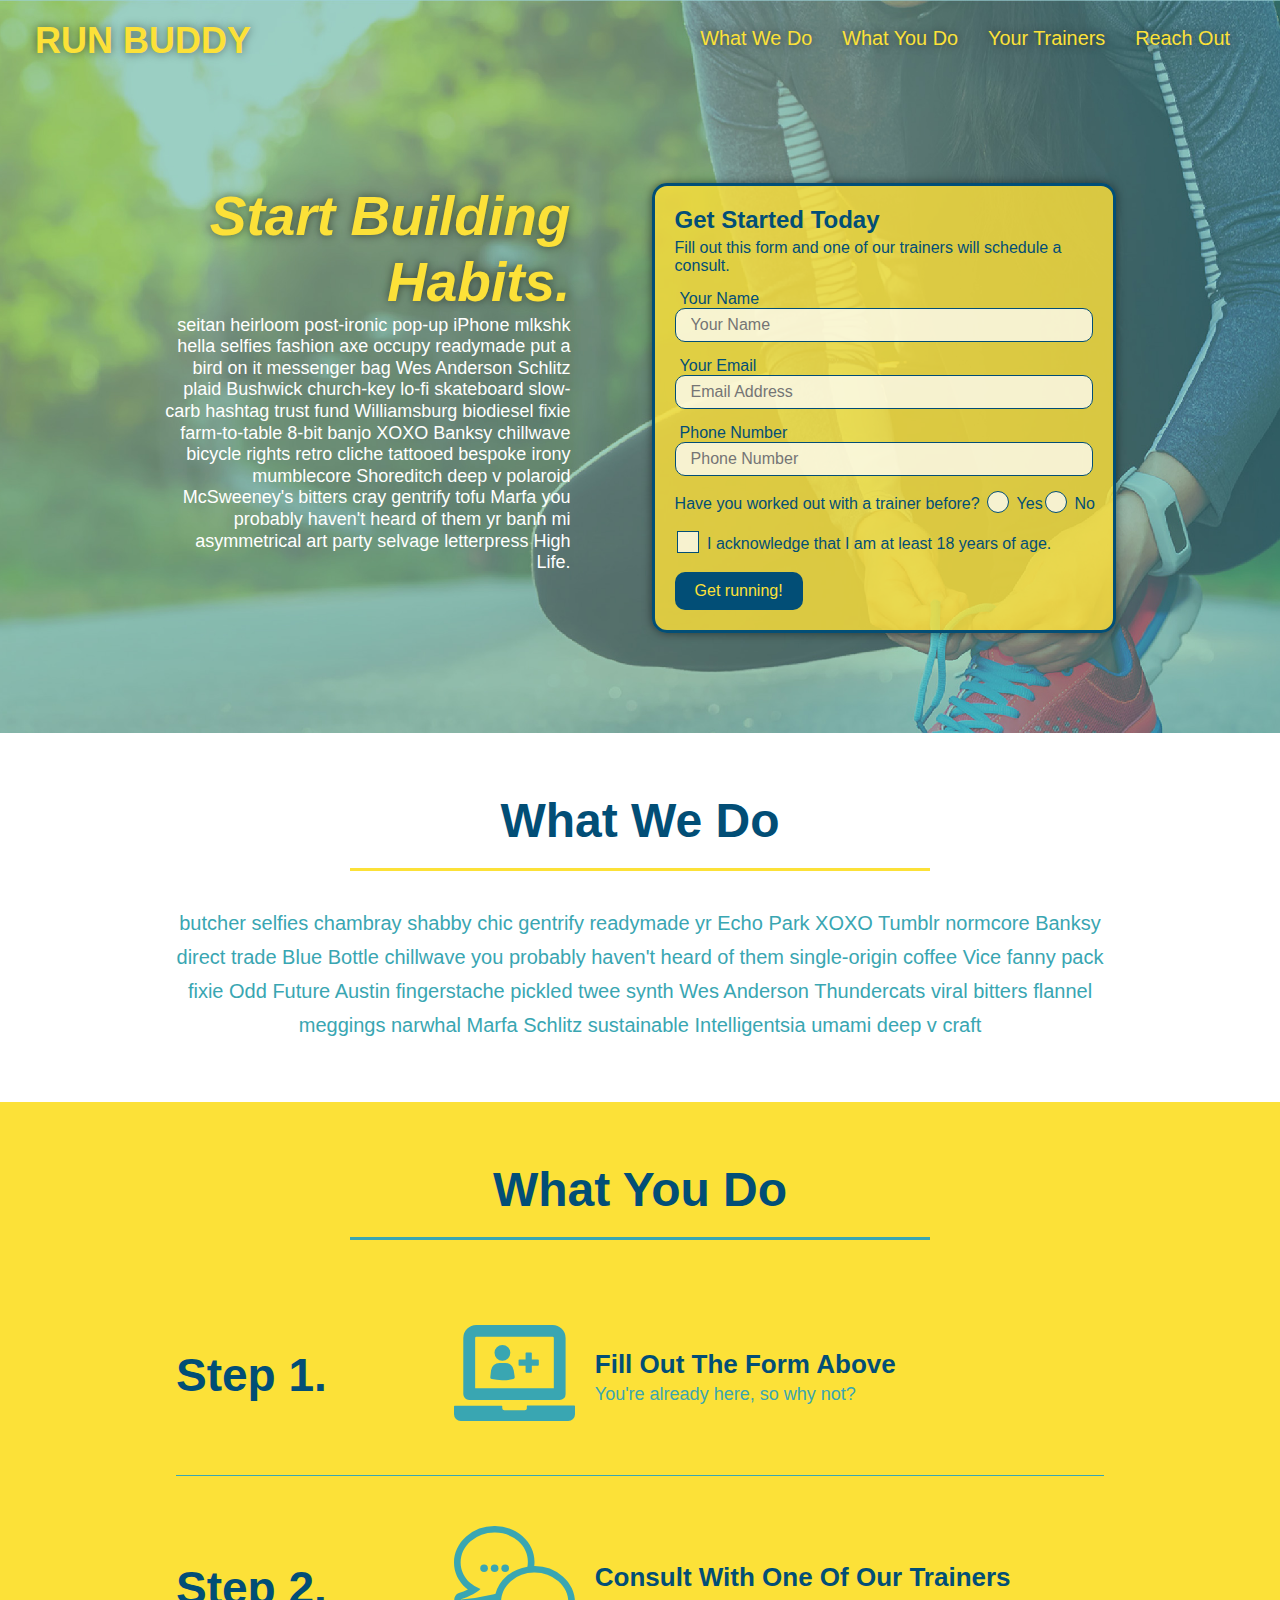
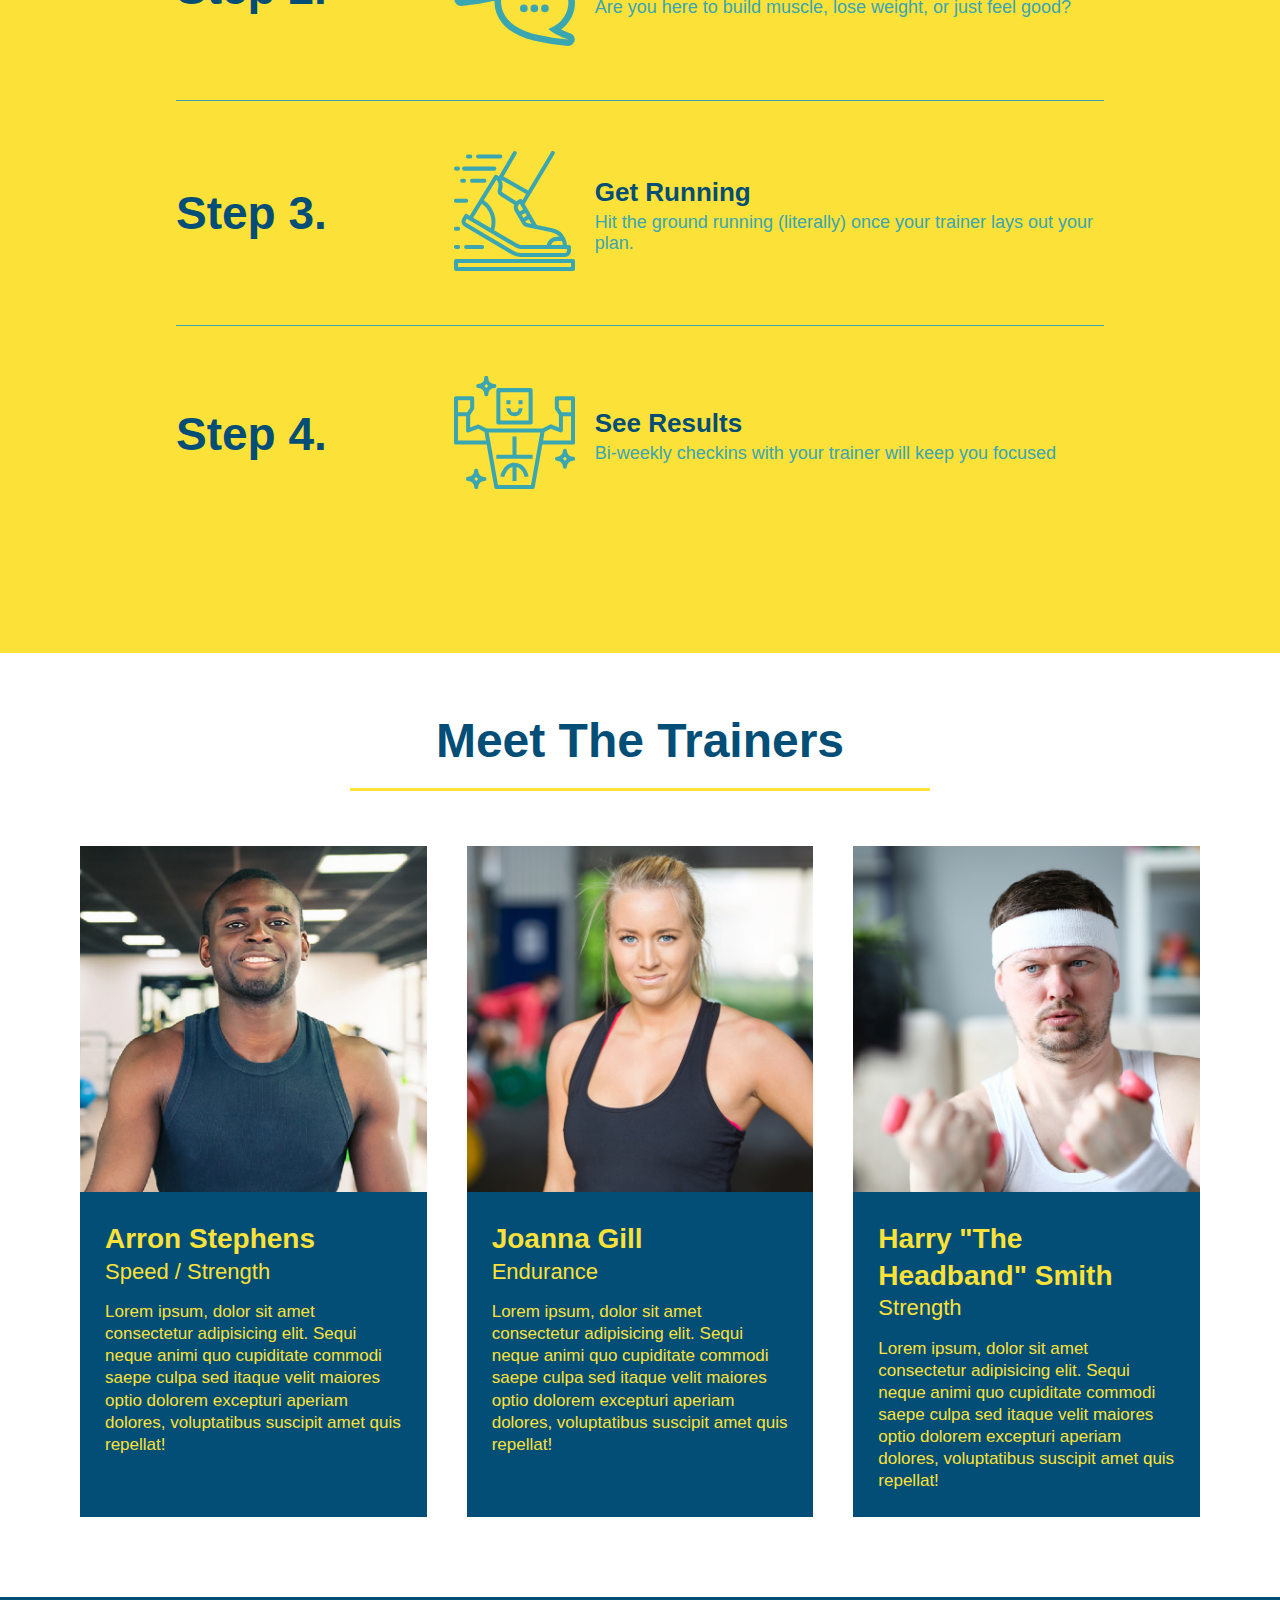
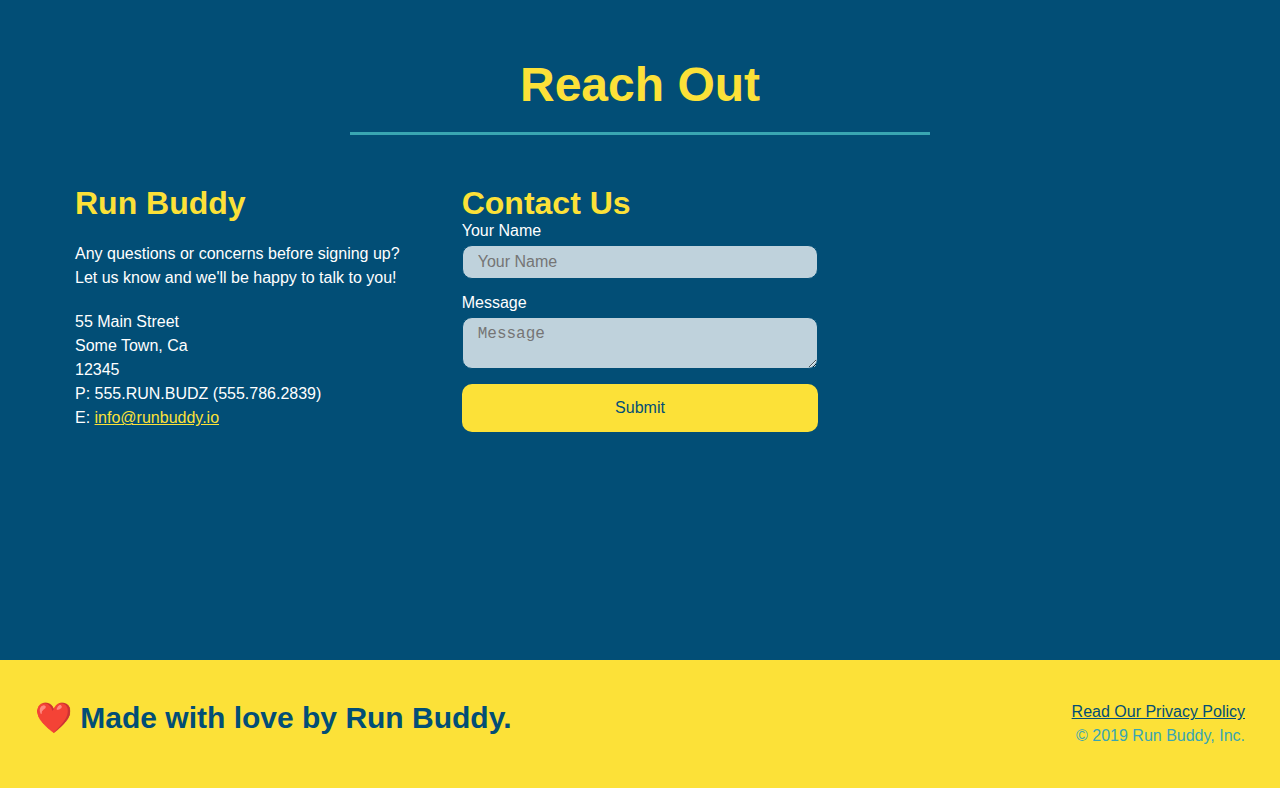
==== commit 58d9844b: "final css touches" ====
--- a/index.html
+++ b/index.html
@@ -1,8 +1,8 @@
 <!DOCTYPE html>
 <html lang="en">
   <head>
-      <meta name="viewport" content="width=device-width, initial-scale=1.0" />
     <meta charset="UTF-8" />
+    <meta name="viewport" content="width=device-width, initial-scale=1.0" />
     <link rel="stylesheet" href="./assets/css/style.css">
     <title>Run Buddy</title>
   </head>
@@ -26,7 +26,6 @@
           <li>
             <a href="#reach-out">Reach Out</a>
           </li>
-          
         </ul>
       </nav>
     </header>
@@ -49,24 +48,28 @@
         <h3>Get Started Today</h3>
         <p>Fill out this form and one of our trainers will schedule a consult.</p>
         <form>
-          <label for="name">Enter full name:</label>
+          <label for="name">Your Name</label>
           <input type="text" placeholder="Your Name" id="name" name="name" class="form-input" />
-          <label for="email">Enter email address:</label>
+          <label for="email">Your Email</label>
           <input type="email" placeholder="Email Address" id="email" name="email" class="form-input" />
-          <label for="phone">Enter a telephone number:</label>
+          <label for="phone">Phone Number</label>
           <input type="tel" placeholder="Phone Number" name="phone" id="phone" class="form-input" />
           <p>
-            Have you worked out with a trainer before? 
-            <input type="radio" name="trainer-confirm" id="trainer-yes" />
-            <label for="trainer-yes">Yes</label>
-            <input type="radio" name="trainer-confirm" id="trainer-no"/>
-            <label for="trainer-no">No</label>
+            Have you worked out with a trainer before?
+            <span class="radio-wrapper">
+              <input type="radio" name="trainer-confirm" id="trainer-yes" />
+              <label for="trainer-yes">Yes</label>
+            </span>
+            <span class="radio-wrapper">
+              <input type="radio" name="trainer-confirm" id="trainer-no" />
+              <label for="trainer-no">No</label>
+            </span>
           </p>
           <p>
-            <label for="checkbox">
-              I acknowledge that I am at least 18 years of age.
-            </label>
-            <input type="checkbox" name="checkpoint1" id="checkbox" />
+            <span class="checkbox-wrapper">
+              <input type="checkbox" name="age-confirm" id="checkbox" />
+              <label for="checkbox">I acknowledge that I am at least 18 years of age.</label>
+            </span>
           </p>
           <button type="submit">
             Get running!
--- a/assets/css/style.css
+++ b/assets/css/style.css
@@ -1,3 +1,9 @@
+:root {
+    --primary-color: #fce138;
+    --secondary-color: #024e76;
+    --tertiary-color: #39a6b2;
+}
+
 * {
     box-sizing: border-box;
     margin: 0;
@@ -5,7 +11,7 @@
   }
   
   body {
-    color: #39a6b2;
+    color: var(--tertiary-color);
     font-family: Helvetica, Arial, sans-serif;
   }
   
@@ -14,22 +20,31 @@
   
   header {
     padding: 20px 35px;
-    background-color: #39a6b2;
+    background-color: var(--tertiary-color);
     display: flex;
     justify-content: space-between;
     flex-wrap: wrap;
+    position: sticky;
+    position: -webkit-sticky;
+    top: 0;
+    background-image: url("../images/hero-bg.jpg");
+    background-size: cover;
+    background-attachment: fixed;
+    background-position: 80%;
+    z-index: 9999;
   }
   
   header h1 {
     font-weight: bold;
     margin: 0;
     font-size: 36px;
-    color: #fce138;
+    color: var(--primary-color);
+    text-shadow: 0 0 10px rgba(0, 0, 0, 0.5);
   }
   
   header a {
     text-decoration: none;
-    color: #fce138;
+    color: var(--primary-color);
   }
   
   header nav {
@@ -48,6 +63,14 @@
     padding: 10px 15px;
     font-weight: lighter;
     font-size: 1.55vw;
+    text-shadow: 0 0 10px rgba(0, 0, 0, 0.5);
+  }
+  
+  header nav ul li a:hover {
+    background: var(--primary-color);
+    color: var(--secondary-color);
+    border-radius: 15px;
+    text-shadow: none;
   }
   
   /* HEADER / NAVBAR STYLES END */
@@ -56,7 +79,7 @@
   
   /* FOOTER STYLES START */
   footer {
-    background: #fce138;
+    background: var(--primary-color);
     padding: 40px 35px;
     display: flex;
     justify-content: space-between;
@@ -65,7 +88,7 @@
   }
   
   footer h2 {
-    color: #024e76;
+    color: var(--secondary-color);
     font-size: 30px;
     margin: 0;
   }
@@ -76,7 +99,7 @@
   }
   
   footer a {
-    color: #024e76;
+    color: var(--secondary-color);
   }
   /* END FOOTER STYLES */
   
@@ -84,17 +107,17 @@
   section {
     padding: 60px;
   }
-
-
+  
   /* HERO STYLES START */
   .hero {
     background-image: url('../images/hero-bg.jpg');
     background-size: cover;
-    background-position: center;
     display: flex;
     justify-content: center;
     flex-wrap: wrap;
     align-items: flex-start;
+    background-attachment: fixed;
+    background-position: 80%;
   }
   
   .hero-cta {
@@ -109,18 +132,85 @@
   .hero-cta h2 {
     font-style: italic;
     font-size: 55px;
-    color: #fce138;
+    color: var(--primary-color);
+    text-shadow: 0 0 10px rgba(0, 0, 0, 0.5);
   }
   
   .hero-form {
-    border: 3px solid #024e76;
-    background-color: #fce138;
+    border: 3px solid var(--secondary-color);
+    background-color: rgba(255, 225, 56, 0.8);
     padding: 20px;
-    color: #024e76;
+    color: var(--secondary-color);
     width: 40%;
     margin: 3.5%;
-  }
-  
+    border-radius: 15px;
+    box-shadow: 0 0 10px rgba(0, 0, 0, 0.5);
+  }
+  
+  .hero-form button:hover {
+    background-color: var(--tertiary-color);  
+  }
+  
+  .checkbox-wrapper input, .radio-wrapper input {
+      opacity: 0;
+  }
+
+  .checkbox-wrapper label, .radio-wrapper label {
+      position: relative;
+      left: 10px;
+      margin: 10px;
+      line-height: 1.6;
+  }
+
+  .checkbox-wrapper label::before, .radio-wrapper label::before {
+      content: "";
+      height: 20px;
+      width: 20px;
+      background: rgba(255,255,255, 0.75);
+      border: 1px solid var(--secondary-color);
+      position: absolute;
+      top: -4px;
+      left: -30px;
+  }
+
+  .radio-wrapper label::before {
+      border-radius: 50%;
+  }
+
+  .radio-wrapper label::after {
+    content: "";
+    width: 20px;
+    height: 20px;
+    border-radius: 50%;
+    background: var(--secondary-color);
+    position: absolute;
+    left: -29px;
+    top: -3px;
+    background-image: radial-gradient(circle, var(--tertiary-color), var(--secondary-color));
+  }
+  
+  .checkbox-wrapper label::after {
+    content: "";
+    height: 6px;
+    width: 14px;
+    border-left: 2px solid var(--secondary-color);
+    border-bottom: 2px solid var(--secondary-color);
+    position: absolute;
+    left: -26px;
+    top: 1px;
+    transform: rotate(-58deg);
+  }
+
+  .checkbox-wrapper input + label::after,
+  .radio-wrapper input + label::after {
+      content: none;
+  }
+
+  .checkbox-wrapper input:checked + label::after,
+  .radio-wrapper input:checked + label::after {
+      content: "";
+  }
+
   .hero-form h3 {
     font-size: 24px;
     margin: 0;
@@ -130,13 +220,20 @@
   }
   
   .form-input {
-    border: 1px solid #024e76;
+    border: 1px solid var(--secondary-color);
     display: block;
     padding: 7px 15px;
     font-size: 16px;
-    color: #024e76;
+    color: var(--secondary-color);
     width: 100%;
     margin-bottom: 15px; 
+    border-radius: 10px;
+    background-color: rgba(255,255,255, 0.75);
+  }
+  
+  .form-input:focus {
+    background-color: rgba(255,255,255, 1);
+    outline: none;
   }
   
   .hero-form label {
@@ -144,11 +241,12 @@
   }
   
   .hero-form button {
-    color: #fce138;
-    background-color: #024e76;
+    color: var(--primary-color);
+    background-color: var(--secondary-color);
     border: none;
     padding: 10px 20px;
     font-size: 16px;
+    border-radius: 10px;
   } 
   /* HERO STYLES END */
   
@@ -157,7 +255,7 @@
   .section-title {
     font-size: 48px;
     border-bottom: 3px solid;
-    color: #024e76;
+    color: var(--secondary-color);
     padding-bottom: 20px;
     text-align: center;
     margin: 0 auto 35px auto;
@@ -165,11 +263,11 @@
   }
   
   .primary-border {
-    border-color: #fce138;
+    border-color: var(--primary-color);
   }
   
   .secondary-border {
-    border-color: #39a6b2;
+    border-color: var(--tertiary-color);
   }
   /* SECTION TITLE STYLES END */
   
@@ -177,7 +275,7 @@
   
   .intro p {
     line-height: 1.7;
-    color: #39a6b2;
+    color: var(--tertiary-color);
     width: 80%;
     margin: 0 auto;
     font-size: 20px;
@@ -188,22 +286,26 @@
   
   /* WHAT YOU DO STYLES START */
   .steps { 
-    background: #fce138;
+    background: var(--primary-color);
   }
   
   .step {
     margin: 50px auto;
     padding-bottom: 50px;
     width: 80%;
-    border-bottom: 1px solid #39a6b2;
+    border-bottom: 1px solid var(--tertiary-color);
     display: flex;
     flex-wrap: wrap;
     align-items: center;
     justify-content: space-between;
   }
   
+  .step:last-child {
+    border-bottom: none;
+  }
+  
   .step h3 {
-    color: #024e76;
+    color: var(--secondary-color);
     font-size: 46px;
     flex: 1 30%;
   }
@@ -229,16 +331,15 @@
   }
   
   .step-text p {
-    color: #39a6b2;
+    color: var(--tertiary-color);
     font-size: 18px;
   }
   
   .step-text h4 {
     font-size: 26px;
     line-height: 1.5;
-    color: #024e76;
-  }
-  
+    color: var(--secondary-color);
+  }
   /* WHAT YOU DO STYLES END */
   
   /* MEET THE TRAINERS START */
@@ -253,8 +354,8 @@
   .trainer {
     margin: 20px;
     flex: 1;
-    background: #024e76;
-    color: #fce138;
+    background: var(--secondary-color);
+    color: var(--primary-color);
   }
   
   .trainer img {
@@ -283,11 +384,11 @@
   
   /* REACH OUT STYLES START */
   .contact {
-    background: #024e76;
+    background: var(--secondary-color);
   }
   
   .contact h2 {
-    color: #fce138;
+    color: var(--primary-color);
   }
   
   .contact-info {
@@ -310,7 +411,7 @@
   }
   
   .contact-info h3 {
-    color: #fce138;
+    color: var(--primary-color);
     font-size: 32px;
   }
   
@@ -322,31 +423,42 @@
   }
   
   .contact-form input, .contact-form textarea {
-    border: 1px solid #024e76;
+    border: 1px solid var(--secondary-color);
     display: block;
     padding: 7px 15px;
     font-size: 16px;
-    color: #024e76;
+    color: var(--secondary-color);
     width: 100%;
     margin-bottom: 15px;
     margin-top: 5px;
+    border-radius: 10px;
+    background-color: rgba(255,255,255, 0.75);
+  }
+  
+  .contact-form input:focus, .contact-form textarea:focus {
+    background-color: rgba(255,255,255, 1);
+    outline: none;
   }
   
   .contact-form button {
     width: 100%;
     border: none;
-    background: #fce138;
-    color: #024e76;
+    background: var(--primary-color);
+    color: var(--secondary-color);
     text-align: center;
     padding: 15px 0;
     font-size: 16px;
+    border-radius: 10px;
+  }
+  
+  .contact-form button:hover {
+    color: var(--primary-color);
+    background: var(--tertiary-color);
   }
   
   .contact-info a {
-    color: #fce138;
-  }
-  
-  
+    color: var(--primary-color);
+  }
   /* REACH OUT STYLES END */
   
   /* UTILITIES */
@@ -361,12 +473,13 @@
   .flex-row {
     display: flex;
   }
-
+  
   /* MEDIA QUERY FOR SMALLER DESKTOP SCREENS AND SMALLER */
   @media screen and (max-width: 980px) {
     header {
       padding-bottom: 0;
       justify-content: center;
+      position: relative;
     }
   
     header h1 {
@@ -388,83 +501,88 @@
       text-align: center;
       width: 100%;
     }
-
+  
     .hero-cta, .hero-form {
-        width: 100%;
-    }
-
+      width: 100%;
+    }
+    
     .hero-cta {
-        text-align: center;
-    }
-
+      text-align: center;
+    }
+  
     .section-title {
-        width: 80%;
-    }
-
+      width: 80%;
+    }
+    
     .trainer {
-        flex: 0 70%;
-    }
-
+      flex: 0 70%;
+    }
+    
     .contact-info iframe{
-        flex: 1 100%;
+      flex: 1 100%;
     }
   }
   
   /* MEDIA QUERY FOR TABLETS AND SMALLER */
   @media screen and (max-width: 768px) {
-      section {
-          padding: 30px 15px;
-      }
-      .step h3 {
-        flex: 1 100%;
-        text-align: center;
-      }
-    
-      .step-info {
-        flex: 2 100%;
-        text-align: center;
-        justify-content: center;
-      }
-    
-      .step-img {
-        flex: 0 32%;
-        margin-right: 0;
-        margin-top: 15px;
-        margin-bottom: 15px;
-      }
-    
-      .step-text {
-        flex: 100%;  
-      }
+    section {
+      padding: 30px 15px;
+    }
+  
+    .step h3 {
+      flex: 1 100%;
+      text-align: center;
+    }
+  
+    .step-info {
+      flex: 2 100%;
+      text-align: center;
+      justify-content: center;
+    }
+  
+    .step-img {
+      flex: 0 32%;
+      margin-right: 0;
+      margin-top: 15px;
+      margin-bottom: 15px;
+    }
+  
+    .step-text {
+      flex: 100%;  
+    }
+  
+    .trainer-bio h3, .trainer-bio h4 {
+      display: block;
+    }
   }
   
   /* MEDIA QUERY FOR MOBILE PHONES AND SMALLER */
   @media screen and (max-width: 575px) {
     .hero-form button {
-        width: 100%;
-      }
-    
-      .section-title {
-        width: 95%;
-      }
-    
-      .intro p {
-        width: 100%;
-      }
-    
-      .trainer {
-        flex: 0 100%;
-      }
-    
-      .contact-info {
-        text-align: center;
-      }
-    
-      .contact-info > * {
-        flex: 0 100%;
-      }
-
-      .contact-form {
-          order: 3;
-      }
+      width: 100%;
+    }
+  
+    .section-title {
+      width: 95%;
+    }
+  
+    .intro p {
+      width: 100%;
+    }
+  
+    .trainer {
+      flex: 0 100%;
+    }
+  
+    .contact-info {
+      text-align: center;
+    }
+  
+    .contact-info > * {
+      flex: 0 100%;
+    }
+  
+    .contact-form {
+      order: 3;
+    }
   }